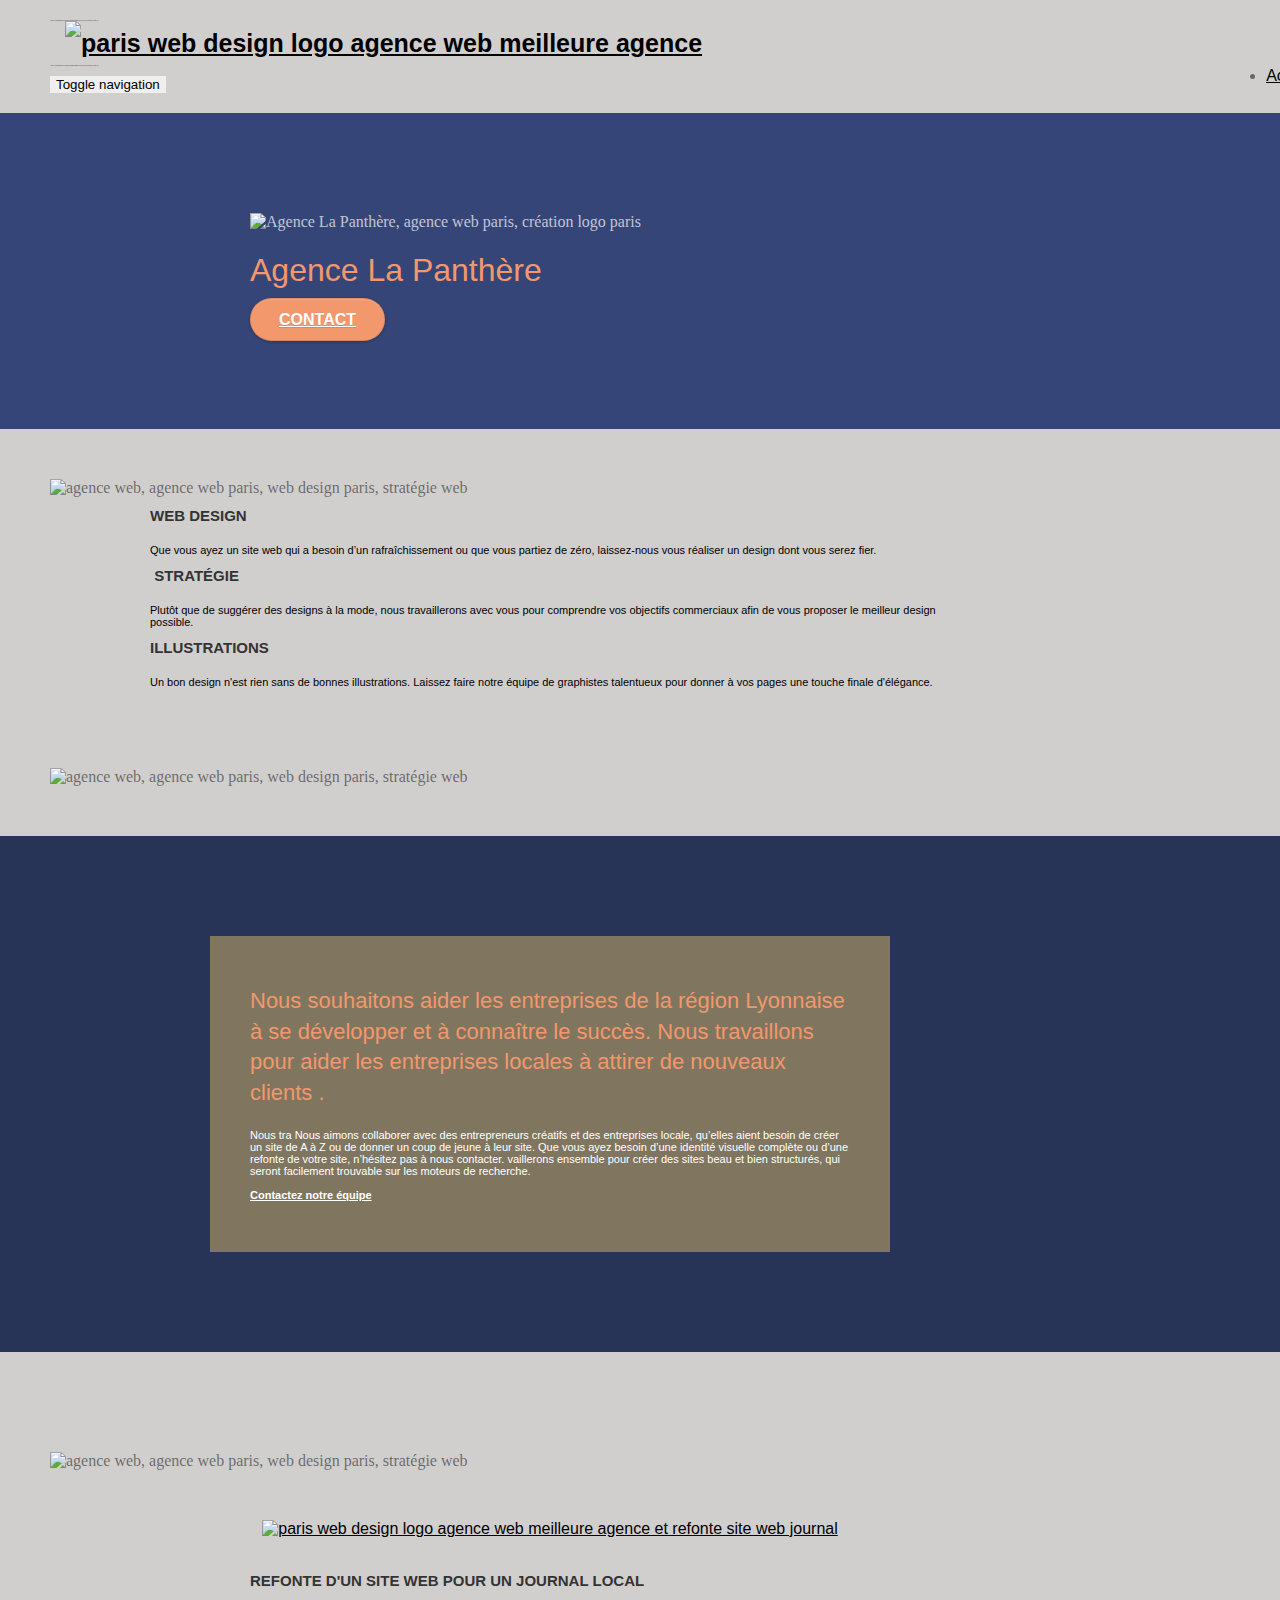
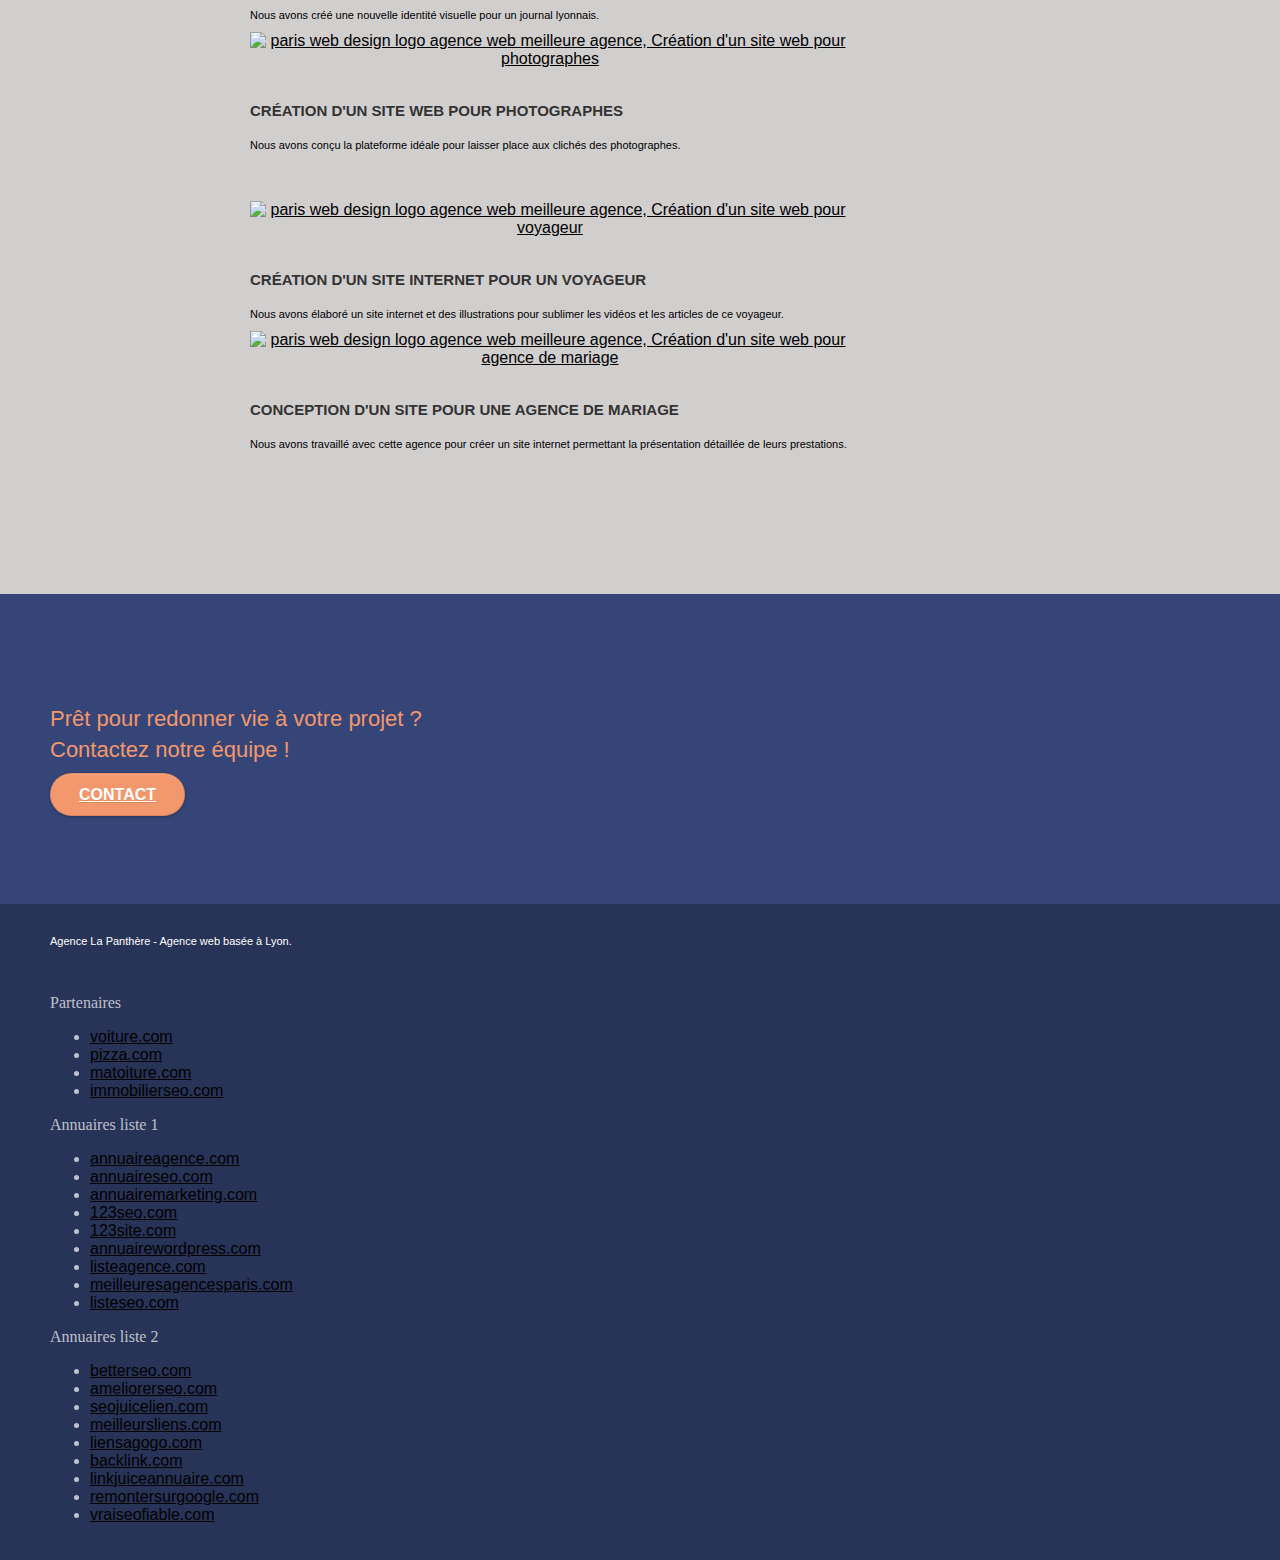
==== index.html @ ee5b939c "modification contraste test 2" ====
<!doctype html>
<html lang="fr">
<head>
    <meta charset="utf-8">
    <meta name="keywords" content="seo, google, site web, site internet, agence design paris, agence design, agence design,agence design,agence design,agence design,agence design,agence design,agence design,agence design">
    <meta name="description" content="">
    <meta name="viewport" content="width=device-width, initial-scale=1.0, viewport-fit=cover">
    <link rel="shortcut icon" type="image/png" href="favicon.jpg">
    
	<link rel="stylesheet" type="text/css" href="./css/bootstrap.css">
	<link rel="stylesheet" type="text/css" href="style.css">
	<link rel="stylesheet" type="text/css" href="./css/font-awesome.css">
	<link rel="stylesheet" type="text/css" href="./css/et-line.css">
	
    
	<script src="./js/jquery-2.1.0.js"></script>
	<script src="./js/bootstrap.js"></script>
	<script src="./js/blocs.js"></script>
	<script src="./js/jquery.touchSwipe.js" defer></script>
	<script src="./js/gmaps.js"></script>

    <title>La Panthère.</title>

    
<!-- Analytics -->
 
<!-- Analytics END -->
    
</head>
<body>
<!-- Principal conteneur -->
<div class="page-container">
    
<!-- bloc-0 -->
<div class="bloc bgc-white l-bloc " id="bloc-0">
	<div class="container bloc-sm">

		<nav class="navbar row">
			<div class="navbar-header">
				<div class="keywords" style="color:black;font-size:1px;">Agence web à paris, stratégie web, web design, illustrations, design de site web, site web, web, internet, site internet, site</div>
				<a class="navbar-brand" href="index.html"><img src="img/agence-la-panthere-monochrome.svg" alt="paris web design logo agence web meilleure agence" height="40" /></a>
				<div class="keywords" style="color:black;font-size:1px;">Agence web à paris, stratégie web, web design, illustrations, design de site web, site web, web, internet, site internet, site</div>
				<button id="nav-toggle" type="button" class="ui-navbar-toggle navbar-toggle" data-toggle="collapse" data-target=".navbar-1">
					<span class="sr-only">Toggle navigation</span><span class="icon-bar"></span><span class="icon-bar"></span><span class="icon-bar"></span>
				</button>
			</div>
			<div class="collapse navbar-collapse navbar-1 special-dropdown-nav">
				<ul class="site-navigation nav navbar-nav">
					<li>
						<a href="index.html">Accueil</a>
					</li>
					<li>
					</li>
					<li>
						<a href="page2.html">page2 &gt;</a>
					</li>
				</ul>
			</div>
		</nav>
	</div>
</div>
<!-- bloc-0 END -->

<!-- bloc-1-presentation -->
<div class="bloc bgc-dark-slate-blue bg-banniere d-bloc bg-t-edge bloc-bg-texture texture-paper b-parallax" id="bloc-1-hero">
	<div class="container bloc-lg">
		<div class="row tight-width-whitespace">
			<div class="col-sm-12">
				<img src="img/logo.webp" class="center-block image-resize-mode" width="100" alt="Agence La Panthère, agence web paris, création logo paris" />
				<h1 class="text-center hero-bloc-text tc-white ">
					Agence La Panthère
				</h1>
				<div class="text-center">
					<a href="page2.html" class="btn btn-lg btn-clean btn-rd cta-hero btn-atomic-tangerine" id="cta-hero">Contact</a>
				</div>
			</div>
		</div>
	</div>
</div>
<!-- bloc-1-presentation END -->

<!-- bloc-2-services -->
<div class="bloc bgc-white l-bloc" id="bloc-2-services">
	<div class="container bloc-md">
		<div class="row">
			<div class="col-sm-12 text-center">
				<img alt="agence web, agence web paris, web design paris, stratégie web" src="img/title.webp" />
			</div>
		</div>
		<div class="row voffset-lg med-width-whitespace">
			<div class="col-sm-4">
				<div class="text-center">
					<span class="et-icon-browser sm-shadow icon-dark-slate-blue icons icon-lg"></span>
				</div>
				<h3 class="mg-md text-center">
					Web design
				</h3>
				<p class="text-center ">
					Que vous ayez un site web qui a besoin d&rsquo;un rafraîchissement ou que vous partiez de zéro, laissez-nous vous réaliser un design dont vous serez fier.
				</p>
			</div>
			<div class="col-sm-4">
				<div class="text-center">
					<span class="et-icon-presentation sm-shadow icon-dark-slate-blue icons icon-lg"></span>
				</div>
				<h3 class="mg-md text-center">
					&nbsp;Stratégie
				</h3>
				<p class="text-center ">
					Plutôt que de suggérer des designs à la mode, nous travaillerons avec vous pour comprendre vos objectifs commerciaux afin de vous proposer le meilleur design possible.<br>
				</p>
			</div>
			<div class="col-sm-4">
				<div class="text-center">
					<span class="et-icon-edit sm-shadow icon-dark-slate-blue icons icon-lg"></span>
				</div>
				<h3 class="mg-md text-center">
					Illustrations
				</h3>
				<p class="text-center ">
					Un bon design n'est rien sans de bonnes illustrations. Laissez faire notre équipe de graphistes talentueux pour donner à vos pages une touche finale d'élégance.
				</p>
			</div>
		</div>
		<div class="row voffset-lg voffset">
			<div class="col-xs-12 col-md-8 col-md-offset-2 text-center">
				<img alt="agence web, agence web paris, web design paris, stratégie web" src="img/citation.webp" />

			</div>
		</div>
	</div>
</div>
<!-- bloc-2-services END -->

<!-- bloc-3-what-i-do -->
<div class="bloc tc-white bgc-atomic-tangerine bg-presentation d-bloc bloc-bg-texture texture-paper b-parallax" id="bloc-3-what-i-do">
	<div class="container bloc-lg">
		<div class="row tight-width-whitespace black-background">
			<div class="col-sm-12">
				<h2 class="mg-md text-center tc-white">
					Nous souhaitons aider les entreprises de la région Lyonnaise à se développer et à connaître le succès. Nous travaillons pour aider les entreprises locales à attirer de nouveaux clients .<br>
				</h2>
				<p class="text-center white">Nous tra
					Nous aimons collaborer avec des entrepreneurs créatifs et des entreprises locale, qu’elles aient besoin de créer un site de A à Z ou de donner un coup de jeune à leur site. Que vous ayez besoin d’une identité visuelle complète ou d’une refonte de votre site, n’hésitez pas à nous contacter. vaillerons ensemble pour créer des sites beau et bien structurés, qui seront facilement trouvable sur les moteurs de recherche. <br><br><a class="ltc-white bold-link" href="page2.html">Contactez notre équipe</a><br>
				</p>
			</div>
		</div>
	</div>
</div>
<!-- bloc-3-what-i-do END -->

<!-- bloc-4-portfolio -->
<div class="bloc bgc-white bg-lines-h2-bg bg-repeat l-bloc" id="bloc-4-portfolio">
	<div class="container bloc-lg">
		<div class="row">
			<div class="col-sm-12 text-center">
				<img alt="agence web, agence web paris, web design paris, stratégie web" src="img/title2.webp" />
			</div>
		</div>
		<div class="row tight-width-whitespace portfolio-row">
			<div class="col-sm-6">
				<a href="#" data-lightbox="img/1.webp" data-gallery-id="gallery-1" data-caption="Refonte d'un site web pour un journal local" data-frame="snapshot-lb"><img src="img/1.webp" alt="paris web design logo agence web meilleure agence et refonte site web journal" class="img-responsive portfolio-thumb" /></a>
				<h3 class="mg-md text-center">
					Refonte d'un site web pour un journal local
				</h3>
				<p class="text-center">
					Nous avons créé une nouvelle identité visuelle pour un journal lyonnais.
				</p>
			</div>
			<div class="col-sm-6">
				<a href="#" data-lightbox="img/2.jpg" data-gallery-id="gallery-1" data-caption="Création d'un site web pour photographes" data-frame="snapshot-lb"><img src="img/2.webp" class="img-responsive portfolio-thumb" alt="paris web design logo agence web meilleure agence, Création d'un site web pour photographes" /></a>
				<h3 class="mg-md text-center">
					Création d'un site web pour photographes
				</h3>
				<p class="text-center">
					Nous avons conçu la plateforme idéale pour laisser place aux clichés des photographes.
				</p>
			</div>
		</div>
		<div class="row tight-width-whitespace portfolio-row">
			<div class="col-sm-6">
				<a href="#" data-lightbox="img/3.bmp" data-gallery-id="gallery-1" data-caption="Création d'un site internet pour un voyageur" data-frame="snapshot-lb"><img src="img/3.webp" class="img-responsive portfolio-thumb" alt="paris web design logo agence web meilleure agence, Création d'un site web pour voyageur"/></a>
				<h3 class="mg-md text-center">
					Création d'un site internet pour un voyageur
				</h3>
				<p class="text-center">
					Nous avons élaboré un site internet et des illustrations pour sublimer les vidéos et les articles de ce voyageur.
				</p>
			</div>
			<div class="col-sm-6">
				<a href="#" data-lightbox="img/4.bmp" data-gallery-id="gallery-1" data-caption="Conception d'un site pour une agence de mariage" data-frame="snapshot-lb"><img src="img/4.webp" class="img-responsive portfolio-thumb" alt="paris web design logo agence web meilleure agence, Création d'un site web pour agence de mariage" /></a>
				<h3 class="mg-md text-center">
					Conception d'un site pour une agence de mariage
				</h3>
				<p class="text-center">
					Nous avons travaillé avec cette agence pour créer un site internet permettant la présentation détaillée de leurs prestations.
				</p>
			</div>
		</div>
	</div>
</div>
<!-- bloc-4-portfolio END -->

<!-- bloc-5-cta -->
<div class="bloc bgc-dark-slate-blue bg-banniere d-bloc bloc-bg-texture texture-paper" id="bloc-5-cta">
	<div class="container bloc-lg">
		<div class="row">
			<h2 class="mg-md text-center tc-white">
				Prêt pour redonner vie à votre projet ?<br>Contactez notre équipe !
			</h2>
			<div class="col-sm-12 text-center">
				<a href="page2.html" class="btn btn-atomic-tangerine btn-clean btn-rd btn-lg cta-hero">Contact</a>
			</div>
		</div>
	</div>
</div>
<!-- bloc-5-cta END -->

<!-- Footer - bloc-8 -->
<div class="bloc bgc-atomic-tangerine d-bloc" id="bloc-8">
	<div class="container bloc-sm">
		<div class="row">
			<div class="col-sm-12">
				<p class="text-center white">
					Agence La Panthère - Agence web basée à Lyon.<br>
				</p>
				<div class="row row-no-gutters social">
					<div class="col-sm-3">
						<div class="text-center">
							<a class="social" href="index.html"><span class="fa fa-twitter icon-md"></span></a>
						</div>
					</div>
					<div class="col-sm-3">
						<div class="text-center">
							<a class="social" href="index.html"><span class="fa fa-facebook icon-md"></span></a>
						</div>
					</div>
					<div class="col-sm-3">
						<div class="text-center">
							<a class="social" href="index.html"><span class="fa fa-dribbble icon-md"></span></a>
						</div>
					</div>
					<div class="col-sm-3">
						<div class="text-center">
							<a class="social" href="index.html"><span class="fa fa-instagram icon-md"></span></a>
						</div>
					</div>
					<div class="keywords" style="color:#283358;">Agence web à paris, stratégie web, web design, illustrations, design de site web, site web, web, internet, site internet, site</div>
				</div>
				<div class="row">
					<div class="col-sm-4">
						Partenaires
							<ul>
								<li><a href="voiture.com">voiture.com</a></li>
								<li><a href="pizza.com">pizza.com</a></li>
								<li><a href="matoiture.com">matoiture.com</a></li>
								<li><a href="immobilierseo.com">immobilierseo.com</a></li>
							</ul>		
					</div>
					<div class="col-sm-4">
						Annuaires liste 1
						<ul>
							<li><a href="annuaireagence.com">annuaireagence.com</a></li>
							<li><a href="annuaireseo.com">annuaireseo.com</a></li>
							<li><a href="annuairemarketing.com">annuairemarketing.com</a></li>
							<li><a href="123seoture.com">123seo.com</a></li>
							<li><a href="123site.com">123site.com</a></li>
							<li><a href="annuairewordpress.com">annuairewordpress.com</a></li>
							<li><a href="listeagence.com">listeagence.com</a></li>
							<li><a href="meilleuresagencesparis.com">meilleuresagencesparis.com</a></li>
							<li><a href="listeseo.com">listeseo.com</a></li>
						</ul>
					</div>
					<div class="col-sm-4">
						Annuaires liste 2
						<ul>
							<li><a href="betterseo.com">betterseo.com</a></li>
							<li><a href="ameliorerseo.com">ameliorerseo.com</a></li>
							<li><a href="seojuicelien.com">seojuicelien.com</a></li>
							<li><a href="meilleursliens.com">meilleursliens.com</a></li>
							<li><a href="liensagogo.com">liensagogo.com</a></li>
							<li><a href="backlink.com">backlink.com</a></li>
							<li><a href="linkjuiceannuaire.com">linkjuiceannuaire.com</a></li>
							<li><a href="remontersurgoogle.com">remontersurgoogle.com</a></li>
							<li><a href="vraiseofiable.com">vraiseofiable.com</a></li>
						</ul>
					</div>
				</div>
			</div>
		</div>
	</div>
</div>
<!-- Footer - bloc-8 END -->

</div>
<!-- Principal conteneur END -->
    

</body>
</html>
---- style.css ----
body {
    margin: 0;
    padding: 0;
    background: #FFF;
    overflow-x: hidden;
    -webkit-font-smoothing: antialiased;
    -moz-osx-font-smoothing: grayscale;
}

a,
button {
    transition: all .3s ease-in-out;
    outline: none!important;
}

a:hover {
    text-decoration: none;
    cursor: pointer;
}

#page-loading-blocs-notifaction {
    position: fixed;
    top: 0;
    bottom: 0;
    width: 100%;
    z-index: 100000;
    background: #FFFFFF url("img/pageload-spinner.gif") no-repeat center center;
}

.bloc {
    width: 100%;
    clear: both;
    background: 50% 50% no-repeat;
    padding: 0 50px;
    -webkit-background-size: cover;
    -moz-background-size: cover;
    -o-background-size: cover;
    background-size: cover;
    position: relative;
}

.bloc .container {
    padding-left: 0;
    padding-right: 0;
}

.bloc-lg {
    padding: 100px 50px;
}

.bloc-md {
    padding: 50px;
}

.bloc-sm {
    padding: 20px 50px;
}

.bg-center,
.bg-l-edge,
.bg-r-edge,
.bg-t-edge,
.bg-b-edge,
.bg-tl-edge,
.bg-bl-edge,
.bg-tr-edge,
.bg-br-edge,
.bg-repeat {
    -webkit-background-size: auto!important;
    -moz-background-size: auto!important;
    -o-background-size: auto!important;
    background-size: auto!important;
}

.bg-repeat {
    background: repeat;
}

.bg-t-edge {
    background: top no-repeat;
}

.bloc-bg-texture::before {
    content: "";
    background-size: 2px 2px;
    position: absolute;
    top: 0;
    bottom: 0;
    left: 0;
    right: 0;
}

.texture-paper::before {
    background: url("img/texture-paper.webp");
    background-size: 280px 280px;
}

.b-parallax {
    background-attachment: fixed;
}

.d-bloc {
    color: rgba(255, 255, 255, .7);
}

.d-bloc button:hover {
    color: rgba(255, 255, 255, .9);
}

.d-bloc .icon-round,
.d-bloc .icon-square,
.d-bloc .icon-rounded,
.d-bloc .icon-semi-rounded-a,
.d-bloc .icon-semi-rounded-b {
    border-color: rgba(255, 255, 255, .9);
}

.d-bloc .divider-h span {
    border-color: rgba(255, 255, 255, .2);
}

.d-bloc .a-btn,
.d-bloc .navbar a,
.d-bloc .navbar-brand,
.d-bloc a .icon-sm,
.d-bloc a .icon-md,
.d-bloc a .icon-lg,
.d-bloc a .icon-xl,
.d-bloc h1 a,
.d-bloc h2 a,
.d-bloc h3 a,
.d-bloc h4 a,
.d-bloc h5 a,
.d-bloc h6 a,
.d-bloc p a {
    color: rgba(255, 255, 255, .6);
}

.d-bloc .a-btn:hover,
.d-bloc .navbar a:hover,
.d-bloc .navbar-brand:hover,
.d-bloc a:hover .icon-sm,
.d-bloc a:hover .icon-md,
.d-bloc a:hover .icon-lg,
.d-bloc a:hover .icon-xl,
.d-bloc h1 a:hover,
.d-bloc h2 a:hover,
.d-bloc h3 a:hover,
.d-bloc h4 a:hover,
.d-bloc h5 a:hover,
.d-bloc h6 a:hover,
.d-bloc p a:hover {
    color: rgba(255, 255, 255, 1);
}

.d-bloc .navbar-toggle .icon-bar {
    background: rgba(255, 255, 255, 1);
}

.d-bloc .btn-wire,
.d-bloc .btn-wire:hover {
    color: rgba(255, 255, 255, 1);
    border-color: rgba(255, 255, 255, 1);
}

.d-bloc .panel {
    color: rgba(0, 0, 0, .5);
}

.d-bloc .panel button:hover {
    color: rgba(0, 0, 0, .7);
}

.d-bloc .panel icon {
    border-color: rgba(0, 0, 0, .7);
}

.d-bloc .panel .divider-h span {
    border-color: rgba(0, 0, 0, .1);
}

.d-bloc .panel .a-btn {
    color: rgba(0, 0, 0, .6);
}

.d-bloc .panel .a-btn:hover {
    color: rgba(0, 0, 0, 1);
}

.d-bloc .panel .btn-wire,
.d-bloc .panel .btn-wire:hover {
    color: rgba(0, 0, 0, .7);
    border-color: rgba(0, 0, 0, .3);
}

.d-bloc .panel,
.l-bloc {
    color: rgba(0, 0, 0, .5);
}

.d-bloc .panel button:hover,
.l-bloc button:hover {
    color: rgba(0, 0, 0, .7);
}

.l-bloc .icon-round,
.l-bloc .icon-square,
.l-bloc .icon-rounded,
.l-bloc .icon-semi-rounded-a,
.l-bloc .icon-semi-rounded-b {
    border-color: rgba(0, 0, 0, .7);
}

.d-bloc .panel .divider-h span,
.l-bloc .divider-h span {
    border-color: rgba(0, 0, 0, .1);
}

.d-bloc .panel .a-btn,
.l-bloc .a-btn,
.l-bloc .navbar a,
.l-bloc .navbar-brand,
.l-bloc a .icon-sm,
.l-bloc a .icon-md,
.l-bloc a .icon-lg,
.l-bloc a .icon-xl,
.l-bloc h1 a,
.l-bloc h2 a,
.l-bloc h3 a,
.l-bloc h4 a,
.l-bloc h5 a,
.l-bloc h6 a,
.l-bloc p a {
    color: rgba(0, 0, 0, .6);
}

.d-bloc .panel .a-btn:hover,
.l-bloc .a-btn:hover,
.l-bloc .navbar a:hover,
.l-bloc .navbar-brand:hover,
.l-bloc a:hover .icon-sm,
.l-bloc a:hover .icon-md,
.l-bloc a:hover .icon-lg,
.l-bloc a:hover .icon-xl,
.l-bloc h1 a:hover,
.l-bloc h2 a:hover,
.l-bloc h3 a:hover,
.l-bloc h4 a:hover,
.l-bloc h5 a:hover,
.l-bloc h6 a:hover,
.l-bloc p a:hover {
    color: rgba(0, 0, 0, 1);
}

.l-bloc .navbar-toggle .icon-bar {
    color: rgba(0, 0, 0, .6);
}

.d-bloc .panel .btn-wire,
.d-bloc .panel .btn-wire:hover,
.l-bloc .btn-wire,
.l-bloc .btn-wire:hover {
    color: rgba(0, 0, 0, .7);
    border-color: rgba(0, 0, 0, .3);
}

.voffset {
    margin-top: 30px;
}

.voffset-lg {
    margin-top: 80px;
}

.row-no-gutters {
    margin-right: 0;
    margin-left: 0;
}

.row.row-no-gutters > [class^="col-"],
.row.row-no-gutters > [class*=" col-"] {
    padding-right: 0;
    padding-left: 0;
}

#bloc-1-hero h1 {
    font-size: 32px;
}

.navbar {
    margin-bottom: 0;
    z-index: 1;
}

.navbar-brand {
    height: auto;
    padding: 3px 15px;
    font-size: 25px;
    font-weight: normal;
    font-weight: 600;
    line-height: 44px;
}

.navbar-brand img {
    max-height: 200px;
    margin: 0 5px 0 0;
    display: inline;
}

.navbar-brand img[src$=svg] {
    min-width: 100px;
}

.nav-center .navbar-brand img {
    margin: 0;
}

.navbar .nav {
    padding-top: 2px;
    margin-right: -16px;
    float: right;
    z-index: 1;
}

.nav > li {
    float: left;
    margin-top: 4px;
    font-size: 16px;
}

.navbar-nav .open .dropdown-menu > li > a {
    text-align: inherit;
}

.nav > li a:hover,
.nav > li a:focus {
    background: transparent;
}

.navbar-toggle {
    margin: 10px 10px 0 0;
    border: 0px;
}

.navbar-toggle:hover {
    background: transparent!important;
}

.navbar-toggle .icon-bar {
    background-color: rgba(0, 0, 0, .5);
    width: 26px;
}

.nav-invert .navbar .nav {
    float: left;
}

.nav-invert .navbar-header,
.nav-invert .navbar-brand {
    float: right;
    position: relative;
    z-index: 2;
}

@media (min-width: 768px) {
    .site-navigation {
        position: absolute;
        top: 50%;
        right: 20px;
        transform: translate(0, -50%);
        -webkit-transform: translateY(-50%);
    }
    .nav > li .dropdown-menu a,
    .nav > li .dropdown-menu a:hover {
        color: #484848;
    }
    .nav-invert .site-navigation {
        left: 0;
        right: 0;
    }
    .nav-center {
        text-align: center;
    }
    .nav-center .navbar-header {
        width: 100%;
    }
    .nav-center .navbar-header,
    .nav-center .navbar-brand,
    .nav-center .nav > li {
        float: none;
        display: inline-block;
    }
    .nav-center .site-navigation {
        position: relative;
        width: 100%;
        right: 0;
        margin-right: 0px;
        margin-top: 20px;
    }
    .nav-center.mini-nav .navbar-toggle {
        float: none;
        margin: 10px auto 0;
    }
}

.nav > li > .dropdown a {
    background: none!important;
    display: block;
    padding: 14px 15px;
}

nav .caret {
    margin: 0 5px;
}

.dropdown-menu .dropdown-menu {
    top: -8px;
    left: 100%;
}

.dropdown-menu .dropmenu-flow-right {
    top: 100%;
    left: 0;
    margin-left: -1px;
    border-top-left-radius: 0;
    border-top-right-radius: 0;
}

.dropdown-menu .dropdown span {
    border: 4px solid black;
    border-top-color: transparent;
    border-right-color: transparent;
    border-bottom-color: transparent;
    margin: 6px -5px 0 0!important;
    float: right;
}

.mg-md {
    margin-top: 10px;
    margin-bottom: 20px;
}

.mg-lg {
    margin-top: 10px;
    margin-bottom: 40px;
}

.btn {
    margin: 0 5px 5px 0;
}

.btn.pull-right {
    margin: 0 0 5px 5px;
}

.btn-d,
.btn-d:hover,
.btn-d:focus {
    color: #FFF;
    background: rgba(0, 0, 0, .3);
}

button {
    outline: none!important;
}

.btn-rd {
    border-radius: 40px;
}

.btn-clean {
    border: 1px solid rgba(0, 0, 0, .08);
    border-bottom-color: rgba(0, 0, 0, .1);
    text-shadow: 0 1px 0 rgba(0, 0, 1, .1);
    box-shadow: 0 1px 3px rgba(0, 0, 1, .25), inset 0 1px 0 0 rgba(255, 255, 255, .15);
}

.icon-md {
    font-size: 30px!important;
}

.icon-lg {
    font-size: 60px!important;
}

.sm-shadow {
    text-shadow: 0 1px 2px rgba(0, 0, 0, .3);
}

.panel-sq,
.panel-sq .panel-heading,
.panel-sq .panel-footer {
    border-radius: 0;
}

.panel-rd {
    border-radius: 30px;
}

.panel-rd .panel-heading {
    border-radius: 29px 29px 0 0;
}

.panel-rd .panel-footer {
    border-radius: 0 0 29px 29px;
}

.form-control {
    border-color: rgba(0, 0, 0, .1);
    box-shadow: none;
}

.scrollToTop {
    width: 40px;
    height: 40px;
    position: fixed;
    bottom: 20px;
    right: 20px;
    opacity: 0;
    z-index: 500;
    transition: all .3s ease-in-out;
}

.scrollToTop span {
    margin-top: 6px;
}

.showScrollTop {
    font-size: 14px;
    opacity: 1;
}

a[data-lightbox] {
    position: relative;
    display: block;
    text-align: center;
}

a[data-lightbox]:hover::before {
    content: "+";
    font-family: "HelveticaNeue-Light", "Helvetica Neue Light", "Helvetica Neue", Helvetica, Arial;
    font-size: 32px;
    width: 50px;
    height: 50px;
    margin-left: -25px;
    border-radius: 50%;
    background: rgba(0, 0, 0, .6);
    color: #FFF;
    font-weight: 100;
    z-index: 1;
    position: absolute;
    top: 50%;
    transform: translateY(-50%);
    -webkit-transform: translateY(-50%);
}

a[data-lightbox]:hover img {
    opacity: 0.6;
    -webkit-animation-fill-mode: none;
    animation-fill-mode: none;
}

#lightbox-modal {
    display: flex;
    align-items: center;
}

#lightbox-modal .modal-dialog {
    width: 90%;
    max-width: 900px;
    margin: 0 auto 0;
}

#lightbox-modal .modal-dialog img {
    max-height: 90vh;
    margin: 0 auto;
}

.lightbox-caption {
    padding: 20px;
    color: #FFF;
    background: rgba(0, 0, 0, .5);
    position: absolute;
    left: 15px;
    right: 15px;
    bottom: 5px;
}

.close-lightbox {
    color: #FFF;
    font-size: 30px;
    position: absolute;
    top: 20px;
    right: 20px;
    z-index: 20;
    background: rgba(0, 0, 0, .5);
    border: none;
    line-height: 30px;
    padding: 0 9px 5px;
    opacity: 0.3;
}

.close-lightbox:hover,
.next-lightbox:hover,
.prev-lightbox:hover {
    opacity: 1.0;
    color: #FFF;
}

.next-lightbox,
.prev-lightbox {
    font-size: 20px;
    color: rgba(255, 255, 255, .9);
    background: rgba(0, 0, 0, .5);
    transition: all .2s ease-in-out;
    position: absolute;
    top: 45%;
    z-index: 1;
    opacity: 0.4;
}

.next-lightbox {
    padding: 6px 8px 1px 13px;
    right: 25px;
}

.prev-lightbox {
    padding: 6px 13px 1px 10px;
    left: 25px;
}

.snapshot-lb .modal-body {
    padding-bottom: 45px;
}

.snapshot-lb .lightbox-caption {
    padding: 0;
    color: rgba(0, 0, 0, .5);
    background: none;
}

h1,
h2,
h3,
h4,
h5,
h6,
p,
label,
.btn,
a {
    font-family: "helvetica";
    font-weight: 400;
    color: #000000!important;
}

.container {
    max-width: 1000px;
}

.hero-bloc-text {
    font-size: 38px;
}

.hero-bloc-text-sub {
    font-size: 36px;
}

.statement-bloc-text {
    line-height: 26px;
    font-style: italic;
    font-size: 20px;
    text-align: center;
    font-weight: lighter;
    max-width: 520px;
    margin: auto auto auto auto;
}

p {
    font-size: 11px;
}

.tight-width-whitespace {
    max-width: 600px;
    margin: auto auto auto auto;
}

.h1 {
    font-size: 20px;
    font-family: "Open Sans";
}

.cta-hero {
    margin-top: 22px;
    color: #FFFFFF!important;
    text-transform: uppercase;
    padding: 12px 28px 12px 28px;
    font-size: 16px;
    font-weight: 700;
}

.social {
    max-width: 400px;
    margin: auto auto auto auto;
}

h2 {
    font-size: 22px;
    line-height: 1.4em;
}

h3 {
    font-size: 15px;
    text-transform: uppercase;
    font-weight: 700;
    color: #333333!important;
}

.med-width-whitespace {
    max-width: 800px;
    margin: auto auto auto auto;
    box-shadow: 0px 0px 0px #000000;
}

h1 {
    color: #333333!important;
}

h4 {
    color: #333333!important;
}

.icons {
    margin-bottom: 14px;
    margin-top: 24px;
}

.white {
    color: #FFFFFF!important;
}

.portfolio-thumb {
    margin-bottom: 24px;
}

.portfolio-row {
    margin-bottom: 44px;
    margin-top: 50px;
}

.avatar {
    box-shadow: 0px 4px 9px rgba(0, 0, 0, 0.3);
}

.black-background {
    background-color: rgba(165, 147, 99, 0.7);
    padding: 40px 40px 40px 40px;
}

.bold-link {
    font-weight: 900;
    text-decoration: underline!important;
}

.bgc-white {
    background-color: #d1cece;
}

.bgc-dark-slate-blue {
    background-color: #364577;
}

.bgc-atomic-tangerine {
    background-color: #283358;
}

.tc-white {
    color: #F3976C!important;
}

.btn-atomic-tangerine {
    background: #F3976C;
    color: #FFFFFF!important;
}

.btn-atomic-tangerine:hover {
    background: #c27956!important;
    color: #FFFFFF!important;
}

.ltc-white {
    color: #FFFFFF!important;
}

.ltc-white:hover {
    color: #cccccc!important;
}

.ltc-atomic-tangerine {
    color: #F3976C!important;
}

.ltc-atomic-tangerine:hover {
    color: #c27956!important;
}

.icon-dark-slate-blue {
    color: #364577!important;
    border-color: #364577!important;
}

.bg-dots-bg {
    background-image: url("img/dots-bg.webp");
}

.bg-lines-h2-bg {
    background-image: url("img/lines-h2-bg.webp");
}

.bg-banniere {
    background-image: url("img/agence-la-panthere.jpg");
}

.bg-presentation {
    background-image: url("img/image-de-presentation.webp");
}

@media (max-width: 1024px) {
    .bloc {
        padding-left: 20px;
        padding-right: 20px;
    }
    .bloc.full-width-bloc,
    .bloc-tile-2.full-width-bloc .container,
    .bloc-tile-3.full-width-bloc .container,
    .bloc-tile-4.full-width-bloc .container {
        padding-left: 0;
        padding-right: 0;
    }
}

@media (max-width: 992px) and (min-width: 768px) {
    .navbar .nav {
        max-width: 80%
    }
    .nav-center.navbar .nav {
        max-width: 100%
    }
}

@media only screen and (min-device-width: 768px) and (max-device-width: 1024px) and (orientation: landscape) {
    .b-parallax {
        background-attachment: scroll;
    }
}

@media only screen and (min-device-width: 1024px) and (max-device-width: 1366px) and (-webkit-min-device-pixel-ratio: 1.5) {
    .b-parallax {
        background-attachment: scroll;
    }
}

@media (max-width: 991px) {
    .container {
        width: 100%;
    }
    .b-parallax {
        background-attachment: scroll;
    }
    .page-container,
    #hero-bloc {
        overflow-x: hidden;
        position: relative;
    }
    .bloc {
        padding-left: constant(safe-area-inset-left);
        padding-right: constant(safe-area-inset-right);
    }
    .bloc-group,
    .bloc-group .bloc {
        display: block;
        width: 100%;
    }
    .bloc-fill-screen .fill-bloc-top-edge,
    .bloc-fill-screen .fill-bloc-bottom-edge {
        padding: 0 20px;
        padding-left: constant(safe-area-inset-left);
        padding-right: constant(safe-area-inset-right);
    }
}

@media (max-width: 767px) {
    .page-container {
        overflow-x: hidden;
        position: relative;
    }
    h1,
    h2,
    h3,
    h4,
    h5,
    h6,
    p,
    #disqus_thread {
        padding-left: 10px!important;
        padding-right: 10px!important;
    }
    .b-parallax {
        background-attachment: scroll;
    }
    .navbar .nav {
        padding-top: 0;
        border-top: 1px solid rgba(0, 0, 0, .2);
        float: none!important;
    }
    .navbar.row {
        margin-left: 0;
        margin-right: 0;
    }
    .site-navigation {
        position: inherit;
        transform: none;
        -webkit-transform: none;
        -ms-transform: none;
    }
    .nav > li {
        margin-top: 0;
        border-bottom: 1px solid rgba(0, 0, 0, .1);
        background: rgba(0, 0, 0, .05);
        text-align: left;
        padding-left: 15px;
        width: 100%;
    }
    .nav > li:hover {
        background: rgba(0, 0, 0, .08);
    }
    .dropdown .dropdown a .caret {
        float: none;
        margin: 5px 0 0 10px!important;
        border: 4px solid black;
        border-bottom-color: transparent;
        border-right-color: transparent;
        border-left-color: transparent;
    }
    #hero-bloc .navbar .nav {
        background: rgba(0, 0, 0, .8);
    }
    #hero-bloc .navbar .nav a {
        color: rgba(255, 255, 255, .6);
    }
    .hero {
        padding: 50px 0;
    }
    .hero-nav {
        left: -1px;
        right: -1px;
    }
    .navbar-collapse {
        padding: 0;
        overflow-x: hidden;
        -webkit-box-shadow: none;
        box-shadow: none;
    }
    .navbar-brand img {
        max-height: 40px;
        width: auto;
    }
    .nav-invert .navbar-header {
        float: none;
        width: 100%;
    }
    .nav-invert .navbar-toggle {
        float: left;
        margin-left: 10px;
    }
    .bloc {
        padding-left: 0;
        padding-right: 0;
    }
    .bloc-xxl,
    .bloc-xl,
    .bloc-lg {
        padding: 40px 0;
    }
    .bloc-sm,
    .bloc-md {
        padding-left: 0;
        padding-right: 0;
    }
    .bloc-tile-2 .container,
    .bloc-tile-3 .container,
    .bloc-tile-4 .container,
    .bloc-fill-screen .fill-bloc-top-edge,
    .bloc-fill-screen .fill-bloc-bottom-edge {
        padding-left: 0;
        padding-right: 0;
    }
    .a-block {
        padding: 0 10px;
    }
    .btn-dwn {
        display: none;
    }
    .voffset {
        margin-top: 5px;
    }
    .voffset-md {
        margin-top: 20px;
    }
    .voffset-lg {
        margin-top: 30px;
    }
    form {
        padding: 5px;
    }
    .close-lightbox {
        display: inline-block;
    }
    .blocsapp-device-iphone5 {
        background-size: 216px 425px;
        padding-top: 60px;
        width: 216px;
        height: 425px;
    }
    .blocsapp-device-iphone5 img {
        width: 180px;
        height: 320px;
    }
}

@media (max-width: 400px) {
    .bloc {
        padding-left: 0;
        padding-right: 0;
    }
}

@media (max-width: 767px) {
    .bloc-mob-center-text {
        text-align: center;
    }
}
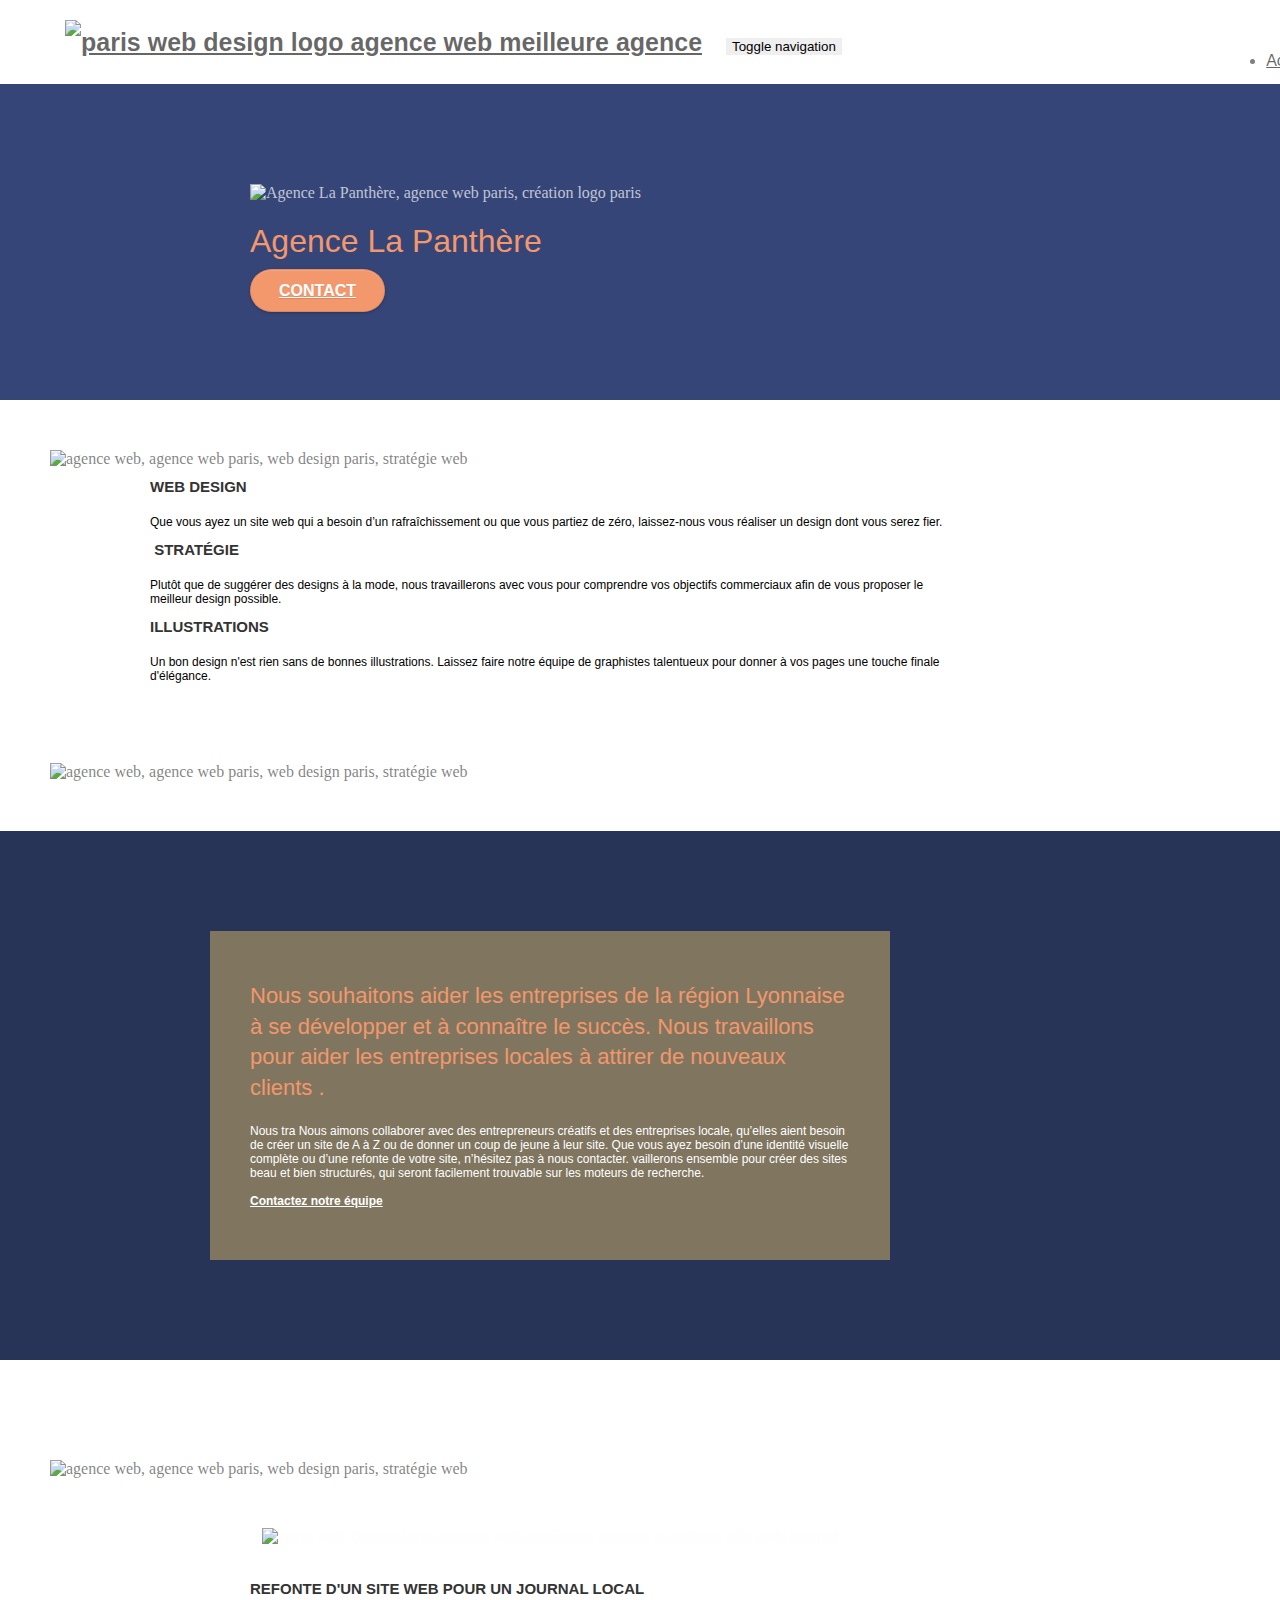
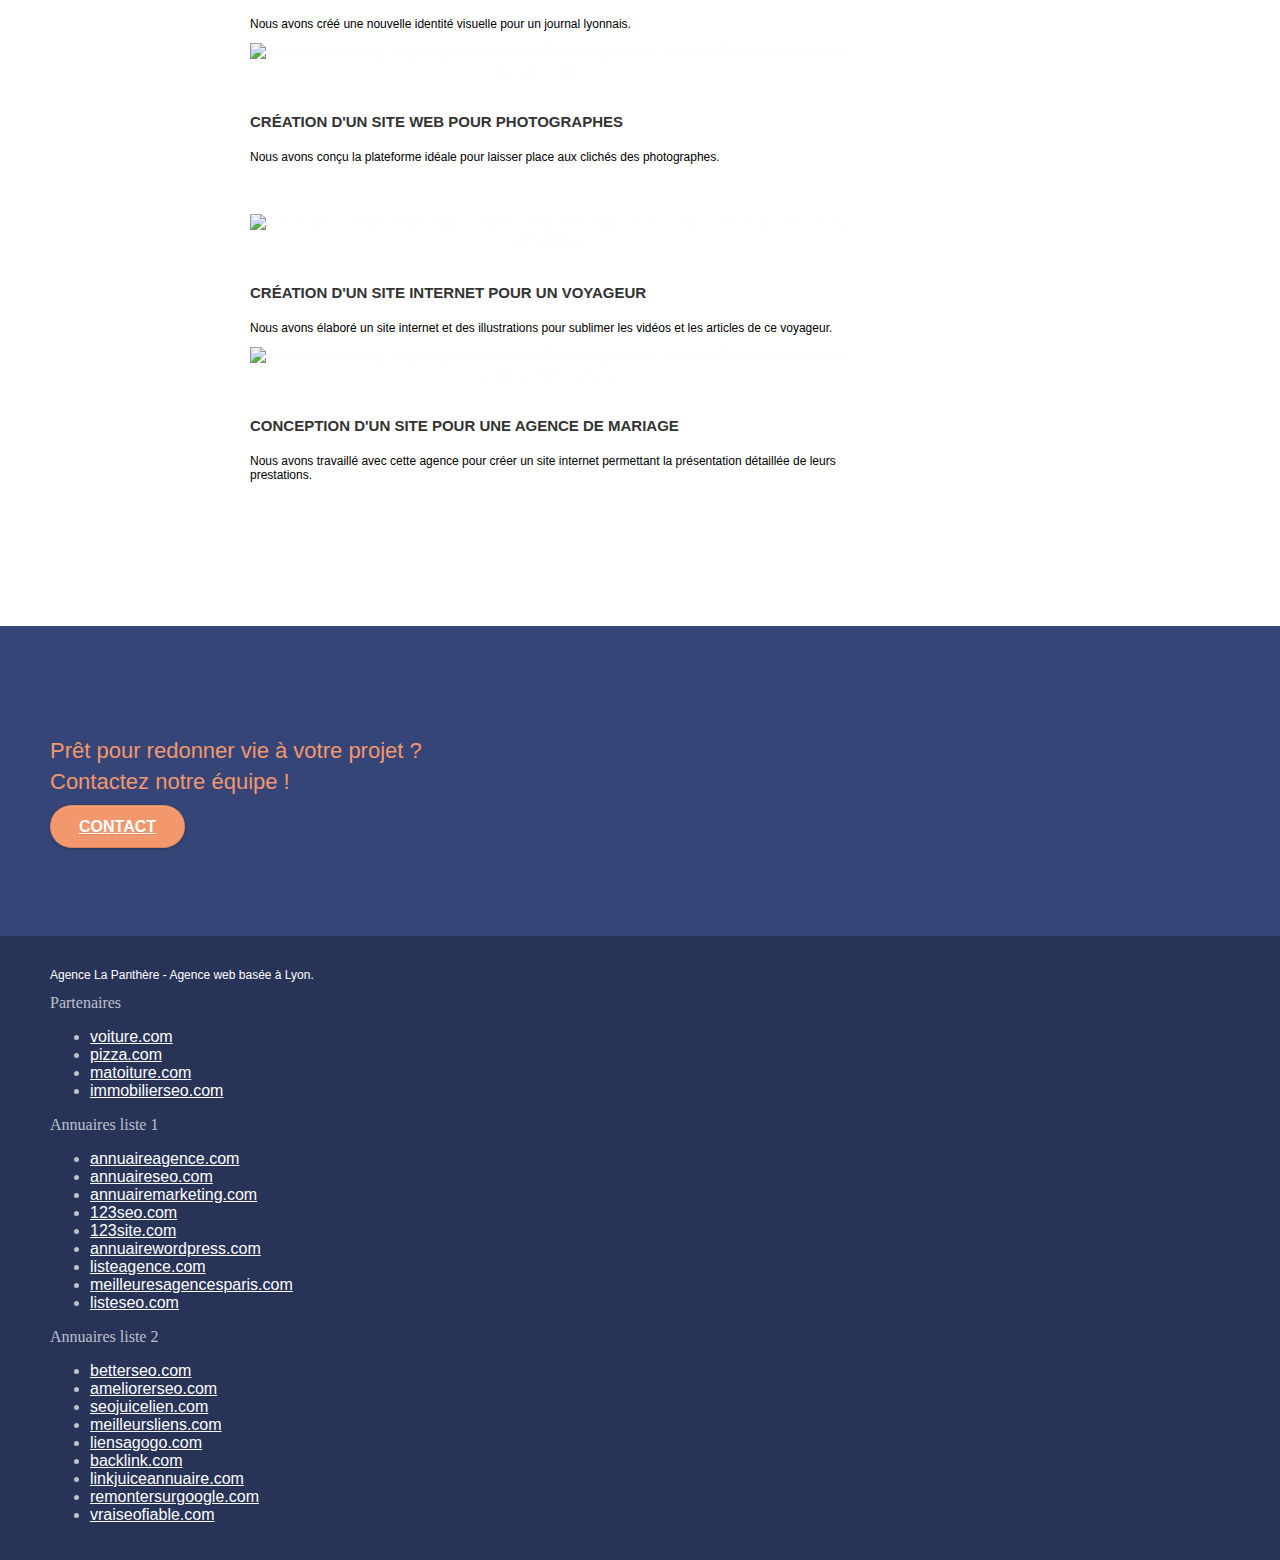
==== commit 0f83e686: "ajout de la taille du texte" ====
--- a/index.html
+++ b/index.html
@@ -37,9 +37,7 @@
 
 		<nav class="navbar row">
 			<div class="navbar-header">
-				<div class="keywords" style="color:black;font-size:1px;">Agence web à paris, stratégie web, web design, illustrations, design de site web, site web, web, internet, site internet, site</div>
 				<a class="navbar-brand" href="index.html"><img src="img/agence-la-panthere-monochrome.svg" alt="paris web design logo agence web meilleure agence" height="40" /></a>
-				<div class="keywords" style="color:black;font-size:1px;">Agence web à paris, stratégie web, web design, illustrations, design de site web, site web, web, internet, site internet, site</div>
 				<button id="nav-toggle" type="button" class="ui-navbar-toggle navbar-toggle" data-toggle="collapse" data-target=".navbar-1">
 					<span class="sr-only">Toggle navigation</span><span class="icon-bar"></span><span class="icon-bar"></span><span class="icon-bar"></span>
 				</button>
@@ -245,7 +243,6 @@
 							<a class="social" href="index.html"><span class="fa fa-instagram icon-md"></span></a>
 						</div>
 					</div>
-					<div class="keywords" style="color:#283358;">Agence web à paris, stratégie web, web design, illustrations, design de site web, site web, web, internet, site internet, site</div>
 				</div>
 				<div class="row">
 					<div class="col-sm-4">
--- a/style.css
+++ b/style.css
@@ -133,7 +133,7 @@
 .d-bloc h5 a,
 .d-bloc h6 a,
 .d-bloc p a {
-    color: rgba(255, 255, 255, .6);
+    color: rgba(0, 0, 0, 0.6);
 }
 
 .d-bloc .a-btn:hover,
@@ -647,11 +647,16 @@
 h6,
 p,
 label,
-.btn,
+.btn{
+    font-family: "helvetica";
+    font-weight: 400;
+    color: black!important;
+}
+
 a {
     font-family: "helvetica";
     font-weight: 400;
-    color: #000000!important;
+    color: #fffefe;
 }
 
 .container {
@@ -677,7 +682,7 @@
 }
 
 p {
-    font-size: 11px;
+    font-size: 12px;
 }
 
 .tight-width-whitespace {
@@ -763,7 +768,7 @@
 }
 
 .bgc-white {
-    background-color: #d1cece;
+    background-color: #ffffff;
 }
 
 .bgc-dark-slate-blue {
@@ -818,7 +823,7 @@
 }
 
 .bg-banniere {
-    background-image: url("img/agence-la-panthere.jpg");
+    background-image: url("img/agence-la-panthere.jpg");l-b
 }
 
 .bg-presentation {
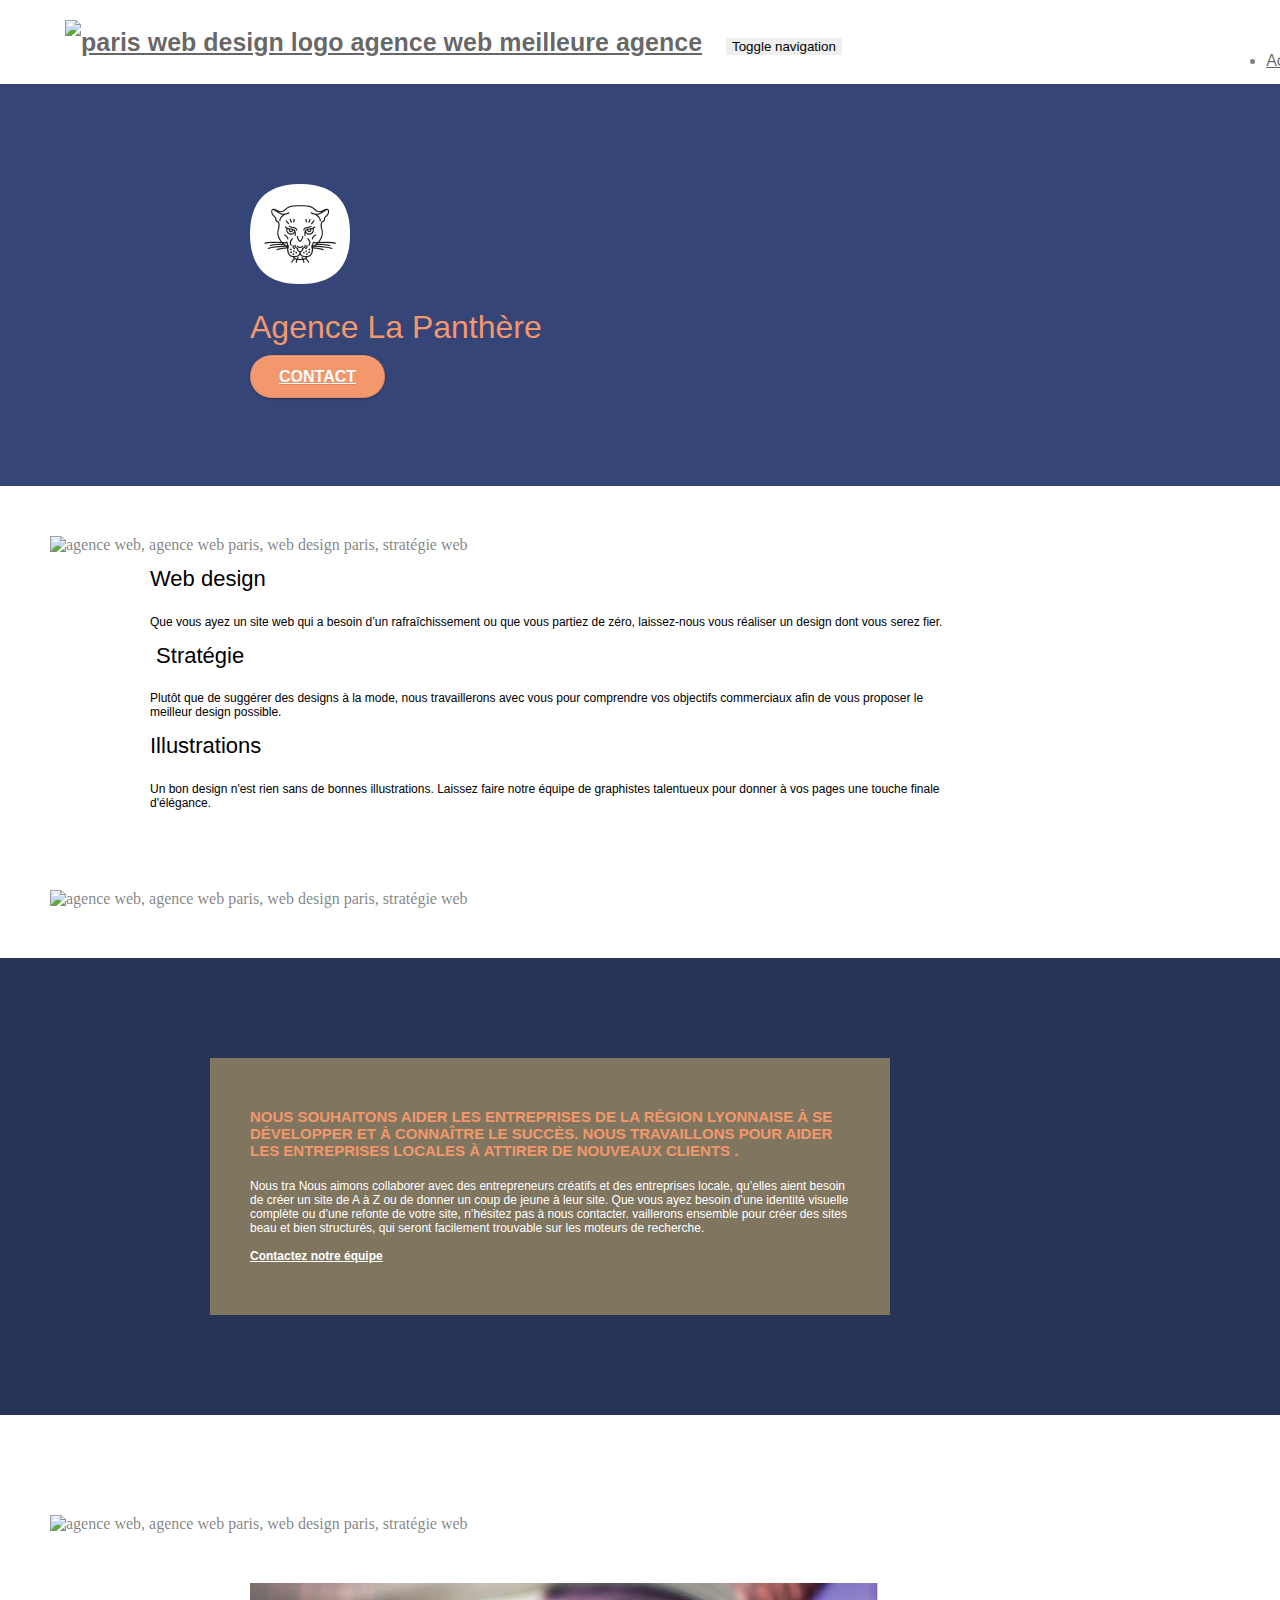
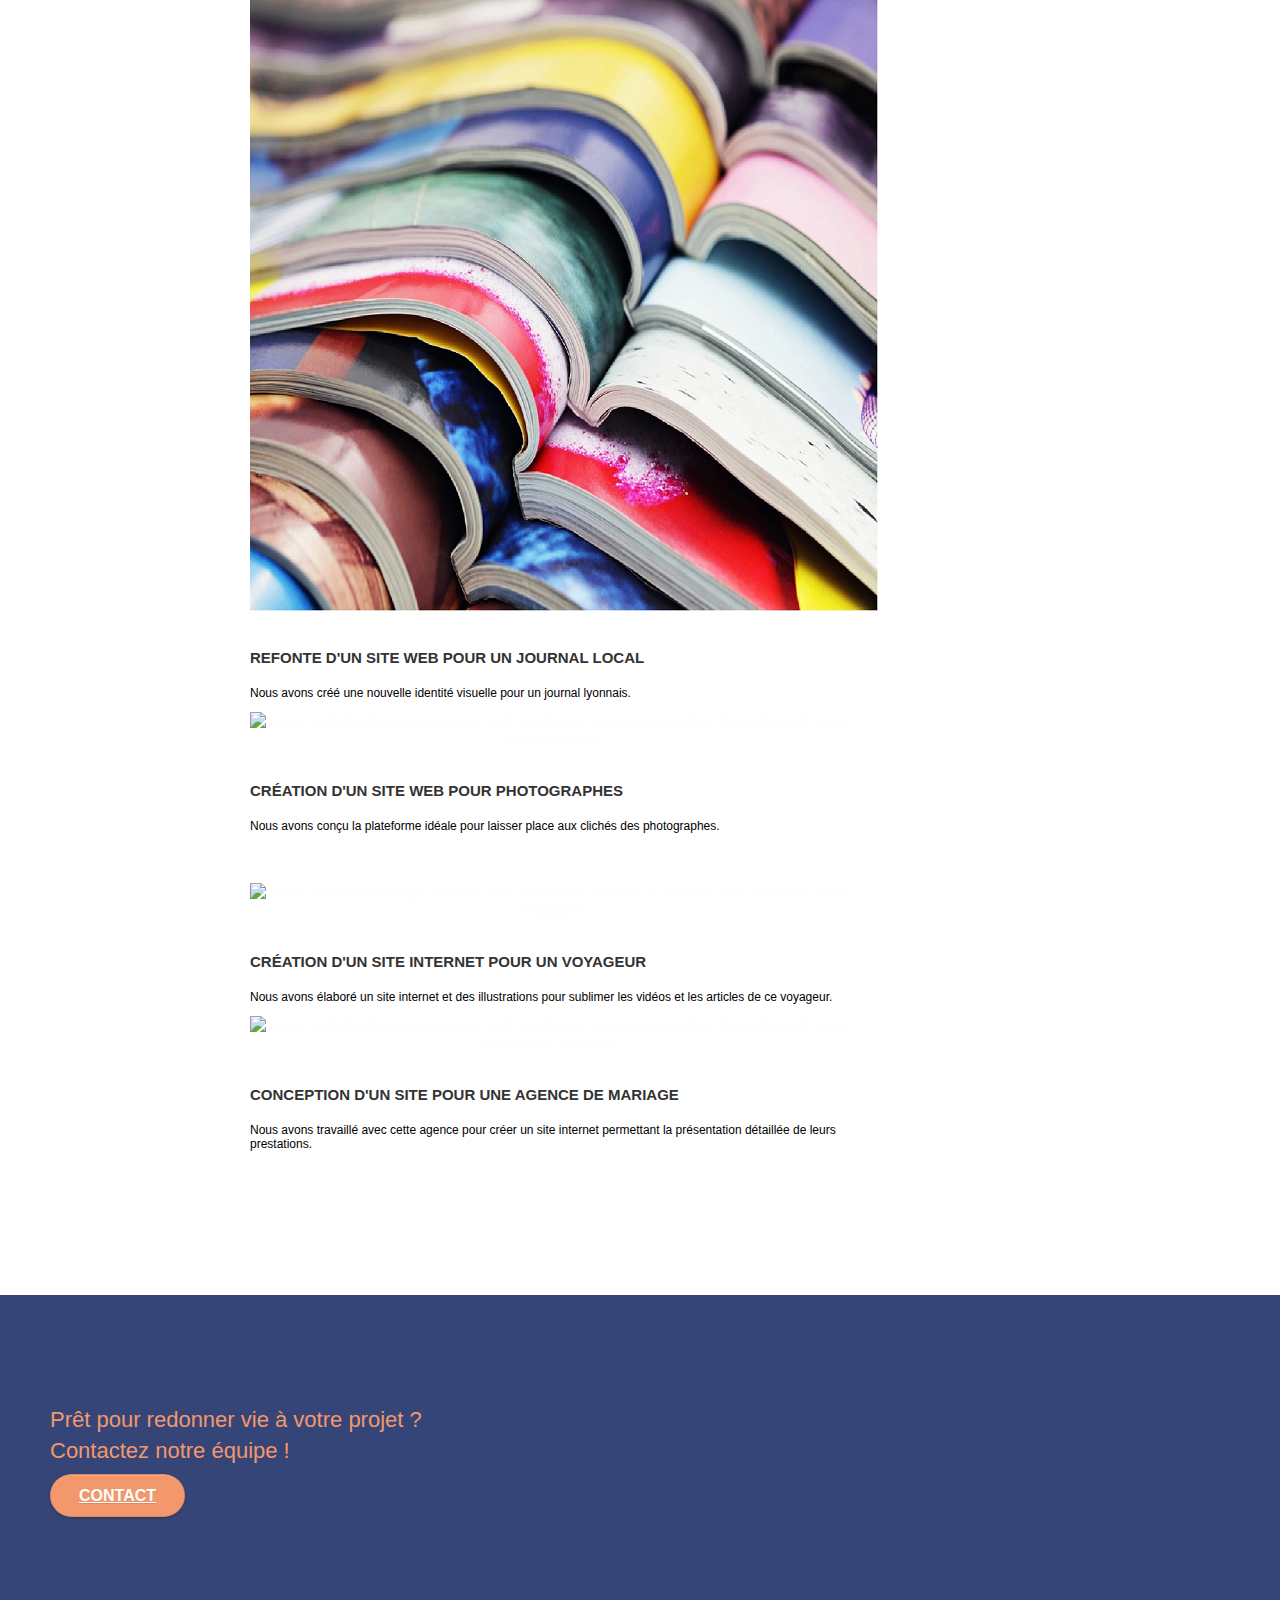
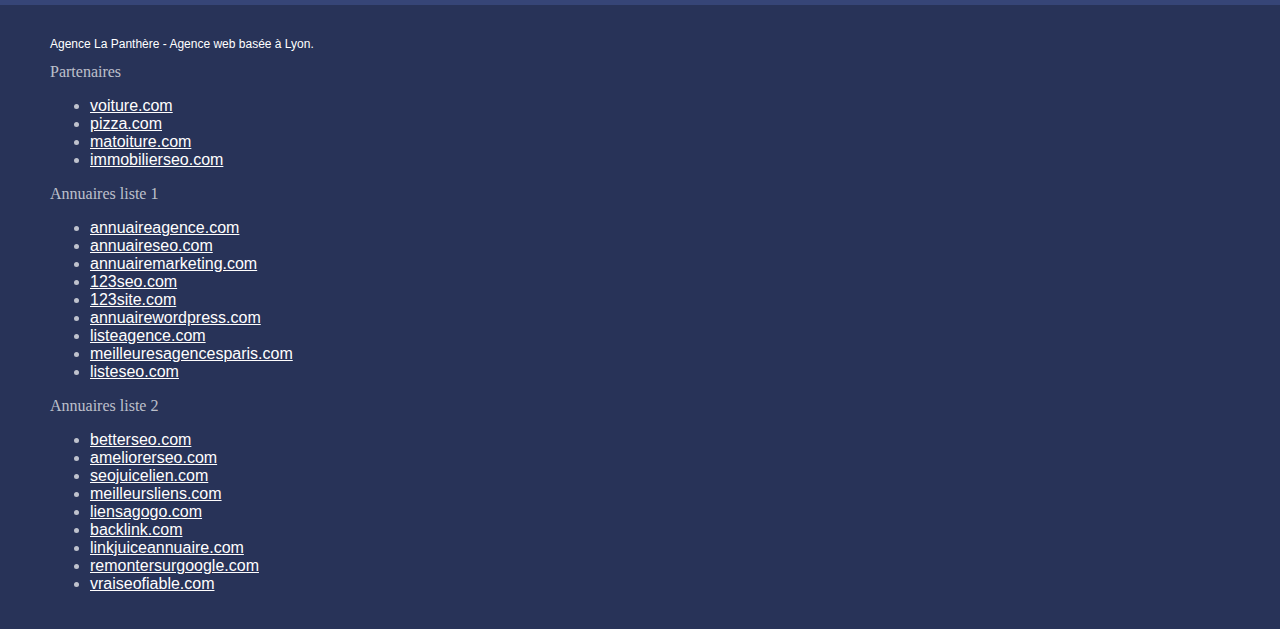
==== commit 378e9643: "hierarchisation h2 en h3 test 2" ====
--- a/index.html
+++ b/index.html
@@ -13,11 +13,11 @@
 	<link rel="stylesheet" type="text/css" href="./css/et-line.css">
 	
     
-	<script src="./js/jquery-2.1.0.js"></script>
-	<script src="./js/bootstrap.js"></script>
-	<script src="./js/blocs.js"></script>
-	<script src="./js/jquery.touchSwipe.js" defer></script>
-	<script src="./js/gmaps.js"></script>
+	<script src="./js/jquery-2.1.0.min.js"></script>
+	<script src="./js/bootstrap.min.js"></script>
+	<script src="./js/blocs.min.js"></script>
+	<script src="./js/jquery.touchSwipe.min.js" defer></script>
+	<script src="./js/gmaps.min.js"></script>
 
     <title>La Panthère.</title>
 
@@ -90,9 +90,9 @@
 				<div class="text-center">
 					<span class="et-icon-browser sm-shadow icon-dark-slate-blue icons icon-lg"></span>
 				</div>
-				<h3 class="mg-md text-center">
+				<h2 class="mg-md text-center">
 					Web design
-				</h3>
+				</h2>
 				<p class="text-center ">
 					Que vous ayez un site web qui a besoin d&rsquo;un rafraîchissement ou que vous partiez de zéro, laissez-nous vous réaliser un design dont vous serez fier.
 				</p>
@@ -101,9 +101,9 @@
 				<div class="text-center">
 					<span class="et-icon-presentation sm-shadow icon-dark-slate-blue icons icon-lg"></span>
 				</div>
-				<h3 class="mg-md text-center">
+				<h2 class="mg-md text-center">
 					&nbsp;Stratégie
-				</h3>
+				</h2>
 				<p class="text-center ">
 					Plutôt que de suggérer des designs à la mode, nous travaillerons avec vous pour comprendre vos objectifs commerciaux afin de vous proposer le meilleur design possible.<br>
 				</p>
@@ -112,9 +112,9 @@
 				<div class="text-center">
 					<span class="et-icon-edit sm-shadow icon-dark-slate-blue icons icon-lg"></span>
 				</div>
-				<h3 class="mg-md text-center">
+				<h2 class="mg-md text-center">
 					Illustrations
-				</h3>
+				</h2>
 				<p class="text-center ">
 					Un bon design n'est rien sans de bonnes illustrations. Laissez faire notre équipe de graphistes talentueux pour donner à vos pages une touche finale d'élégance.
 				</p>
@@ -135,9 +135,9 @@
 	<div class="container bloc-lg">
 		<div class="row tight-width-whitespace black-background">
 			<div class="col-sm-12">
-				<h2 class="mg-md text-center tc-white">
+				<h3 class="mg-md text-center tc-white">
 					Nous souhaitons aider les entreprises de la région Lyonnaise à se développer et à connaître le succès. Nous travaillons pour aider les entreprises locales à attirer de nouveaux clients .<br>
-				</h2>
+				</h3>
 				<p class="text-center white">Nous tra
 					Nous aimons collaborer avec des entrepreneurs créatifs et des entreprises locale, qu’elles aient besoin de créer un site de A à Z ou de donner un coup de jeune à leur site. Que vous ayez besoin d’une identité visuelle complète ou d’une refonte de votre site, n’hésitez pas à nous contacter. vaillerons ensemble pour créer des sites beau et bien structurés, qui seront facilement trouvable sur les moteurs de recherche. <br><br><a class="ltc-white bold-link" href="page2.html">Contactez notre équipe</a><br>
 				</p>
--- a/style.css
+++ b/style.css
@@ -823,7 +823,7 @@
 }
 
 .bg-banniere {
-    background-image: url("img/agence-la-panthere.jpg");l-b
+    background-image: url("img/agence-la-panthere.jpg");
 }
 
 .bg-presentation {
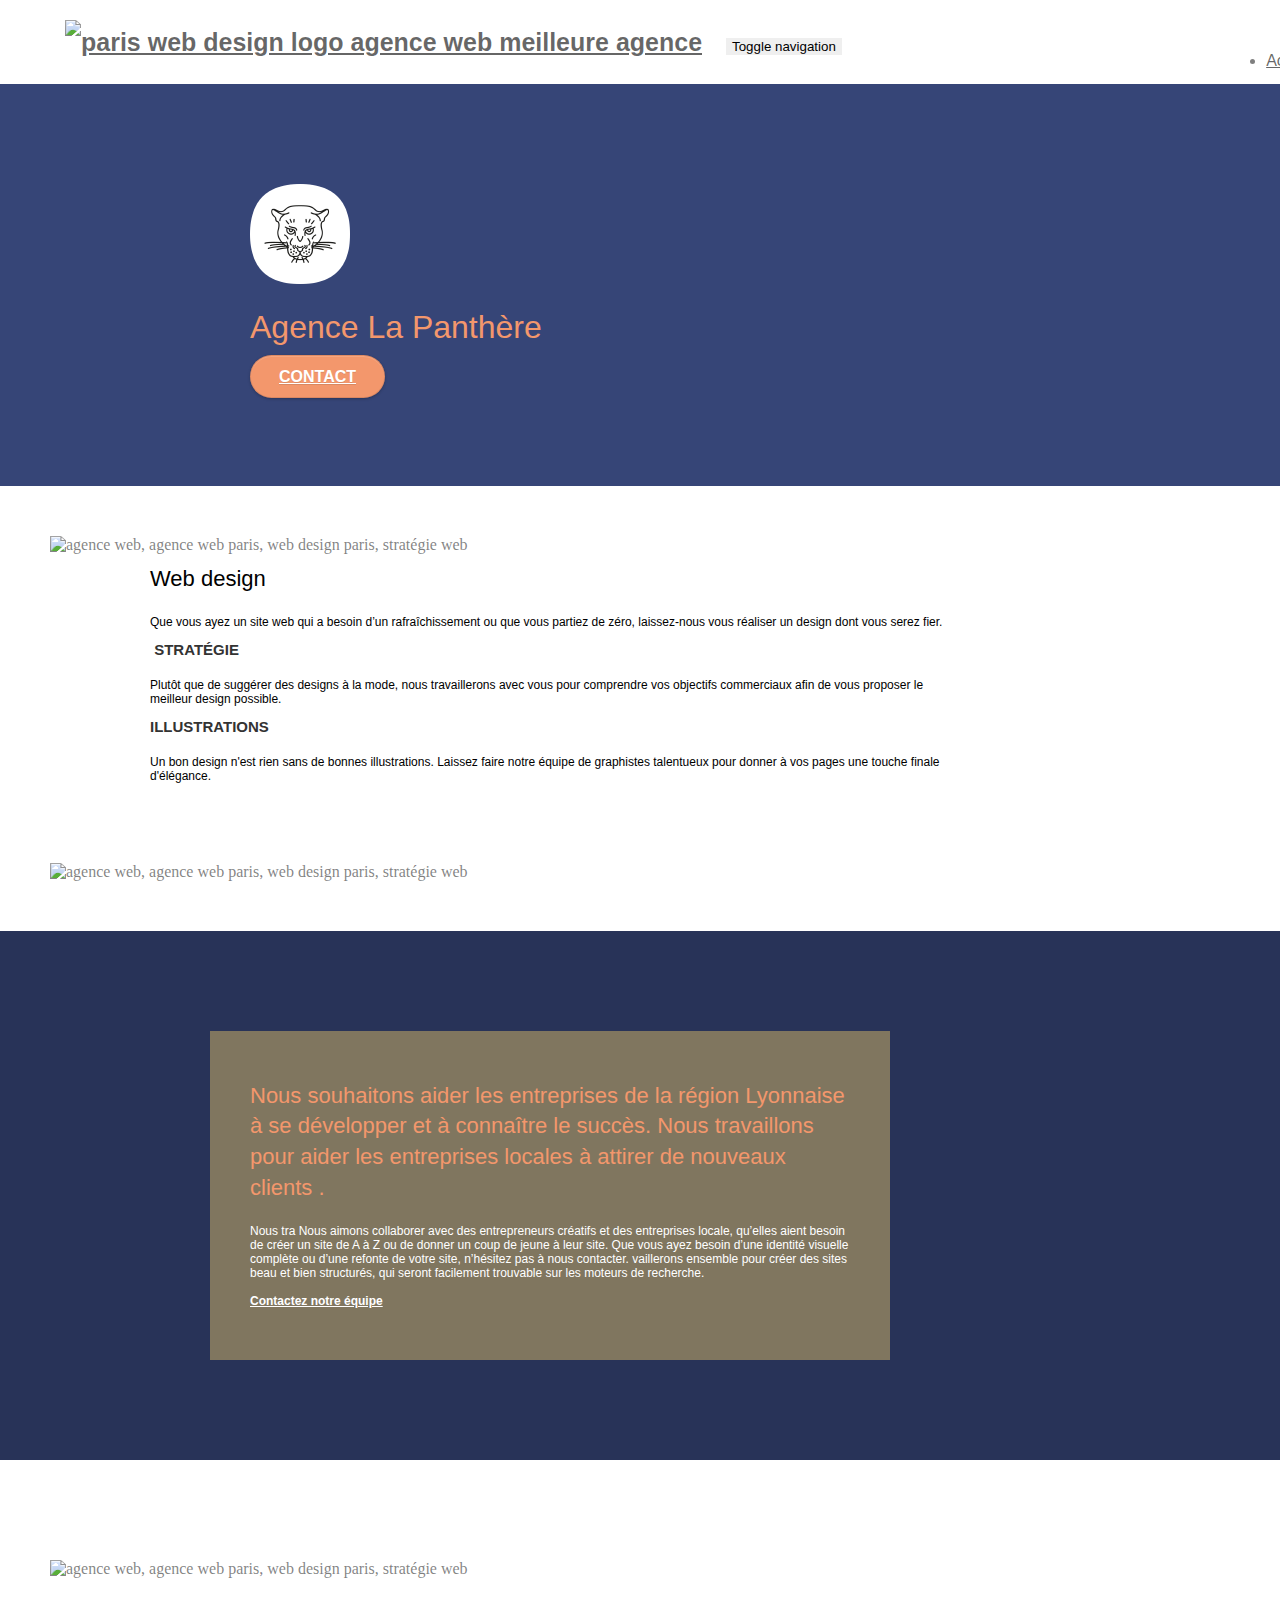
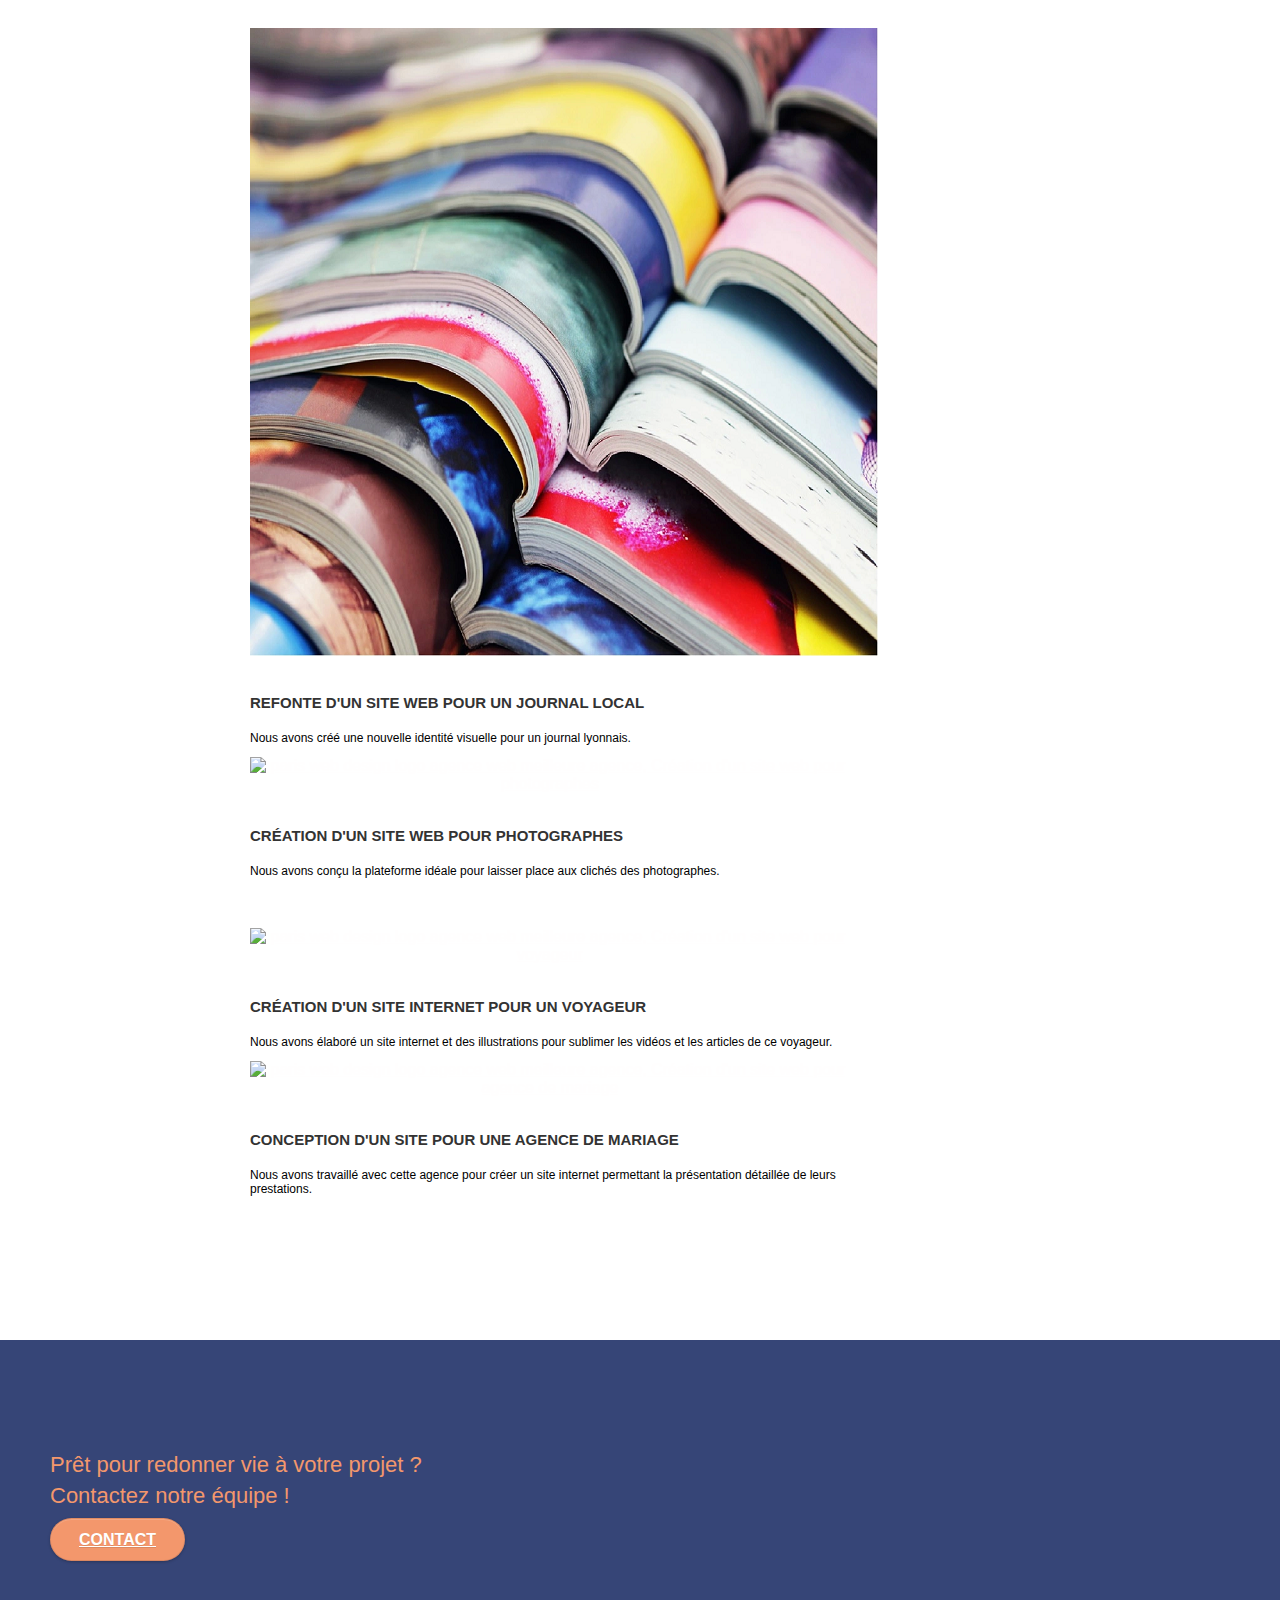
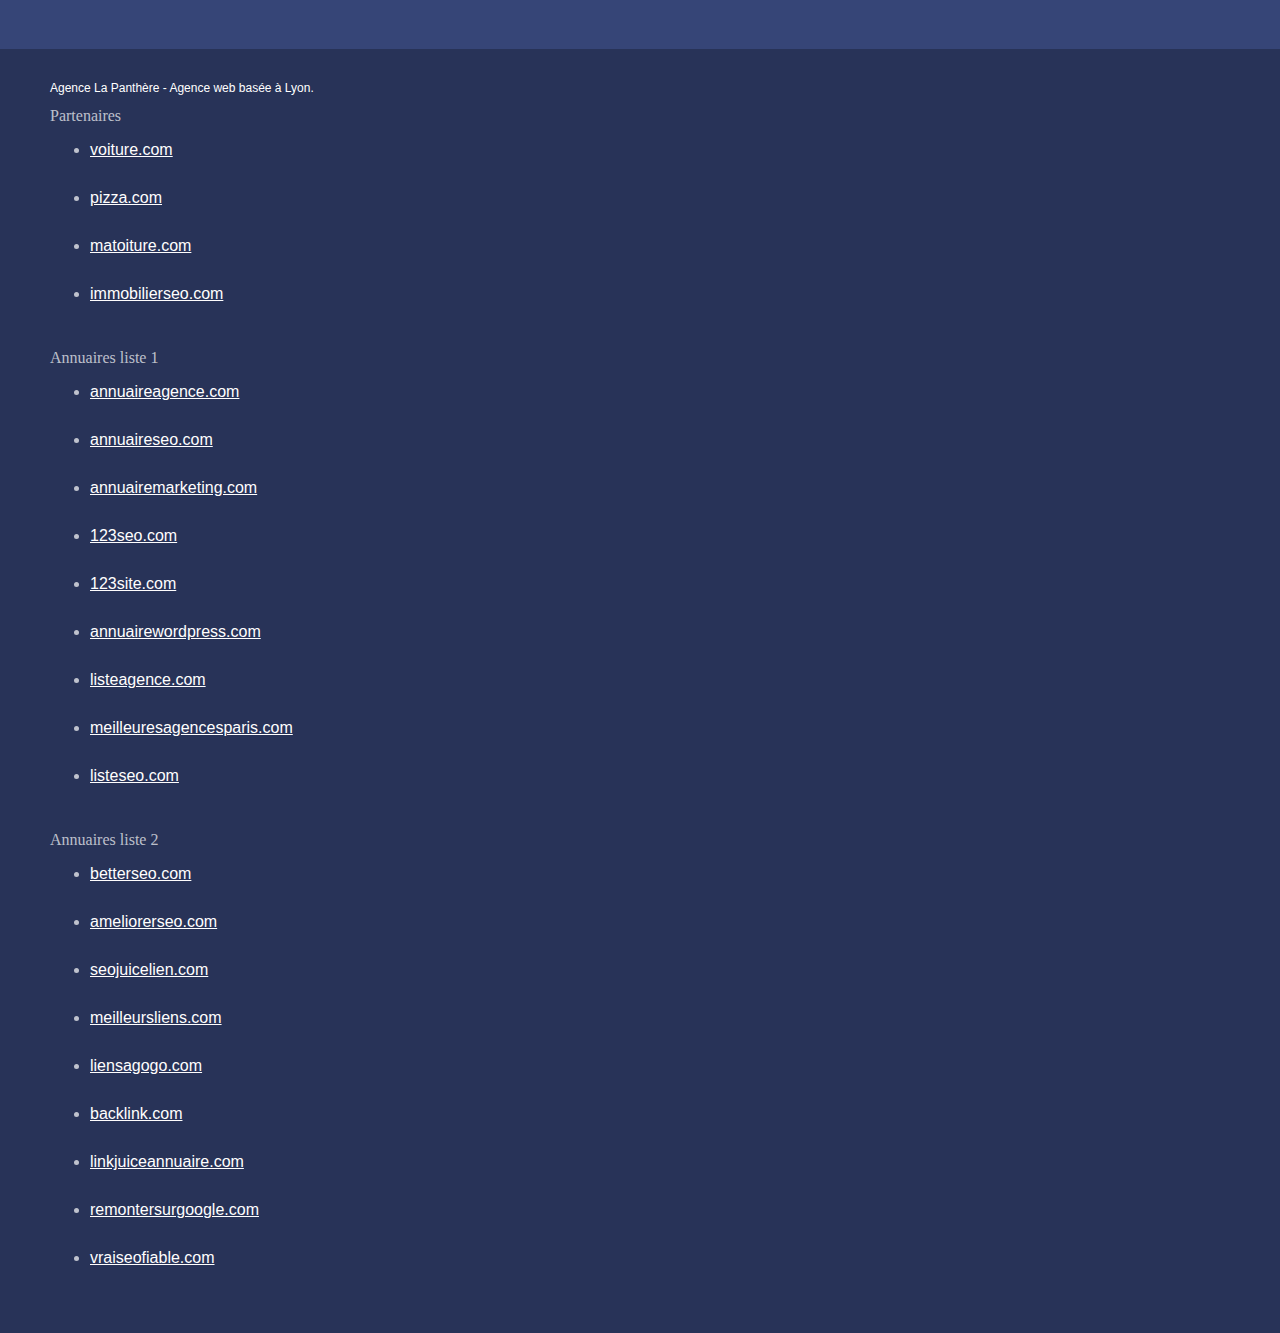
==== commit d16c1121: "Cible tactile correction" ====
--- a/index.html
+++ b/index.html
@@ -101,9 +101,9 @@
 				<div class="text-center">
 					<span class="et-icon-presentation sm-shadow icon-dark-slate-blue icons icon-lg"></span>
 				</div>
-				<h2 class="mg-md text-center">
+				<h3 class="mg-md text-center">
 					&nbsp;Stratégie
-				</h2>
+				</h3>
 				<p class="text-center ">
 					Plutôt que de suggérer des designs à la mode, nous travaillerons avec vous pour comprendre vos objectifs commerciaux afin de vous proposer le meilleur design possible.<br>
 				</p>
@@ -112,9 +112,9 @@
 				<div class="text-center">
 					<span class="et-icon-edit sm-shadow icon-dark-slate-blue icons icon-lg"></span>
 				</div>
-				<h2 class="mg-md text-center">
+				<h3 class="mg-md text-center">
 					Illustrations
-				</h2>
+				</h3>
 				<p class="text-center ">
 					Un bon design n'est rien sans de bonnes illustrations. Laissez faire notre équipe de graphistes talentueux pour donner à vos pages une touche finale d'élégance.
 				</p>
@@ -135,9 +135,9 @@
 	<div class="container bloc-lg">
 		<div class="row tight-width-whitespace black-background">
 			<div class="col-sm-12">
-				<h3 class="mg-md text-center tc-white">
+				<h2 class="mg-md text-center tc-white">
 					Nous souhaitons aider les entreprises de la région Lyonnaise à se développer et à connaître le succès. Nous travaillons pour aider les entreprises locales à attirer de nouveaux clients .<br>
-				</h3>
+				</h2>
 				<p class="text-center white">Nous tra
 					Nous aimons collaborer avec des entrepreneurs créatifs et des entreprises locale, qu’elles aient besoin de créer un site de A à Z ou de donner un coup de jeune à leur site. Que vous ayez besoin d’une identité visuelle complète ou d’une refonte de votre site, n’hésitez pas à nous contacter. vaillerons ensemble pour créer des sites beau et bien structurés, qui seront facilement trouvable sur les moteurs de recherche. <br><br><a class="ltc-white bold-link" href="page2.html">Contactez notre équipe</a><br>
 				</p>
@@ -247,7 +247,7 @@
 				<div class="row">
 					<div class="col-sm-4">
 						Partenaires
-							<ul>
+							<ul class="tactile">
 								<li><a href="voiture.com">voiture.com</a></li>
 								<li><a href="pizza.com">pizza.com</a></li>
 								<li><a href="matoiture.com">matoiture.com</a></li>
@@ -256,7 +256,7 @@
 					</div>
 					<div class="col-sm-4">
 						Annuaires liste 1
-						<ul>
+						<ul class="tactile">
 							<li><a href="annuaireagence.com">annuaireagence.com</a></li>
 							<li><a href="annuaireseo.com">annuaireseo.com</a></li>
 							<li><a href="annuairemarketing.com">annuairemarketing.com</a></li>
@@ -270,7 +270,7 @@
 					</div>
 					<div class="col-sm-4">
 						Annuaires liste 2
-						<ul>
+						<ul class="tactile">
 							<li><a href="betterseo.com">betterseo.com</a></li>
 							<li><a href="ameliorerseo.com">ameliorerseo.com</a></li>
 							<li><a href="seojuicelien.com">seojuicelien.com</a></li>
--- a/style.css
+++ b/style.css
@@ -508,6 +508,8 @@
 .form-control {
     border-color: rgba(0, 0, 0, .1);
     box-shadow: none;
+    padding: 15px;
+    
 }
 
 .scrollToTop {
@@ -830,6 +832,15 @@
     background-image: url("img/image-de-presentation.webp");
 }
 
+.tactile li a{
+   padding: 15px 0px 15px 0px;
+}
+
+.tactile li{
+    width: 48px;
+    height: 48px;
+ }
+
 @media (max-width: 1024px) {
     .bloc {
         padding-left: 20px;
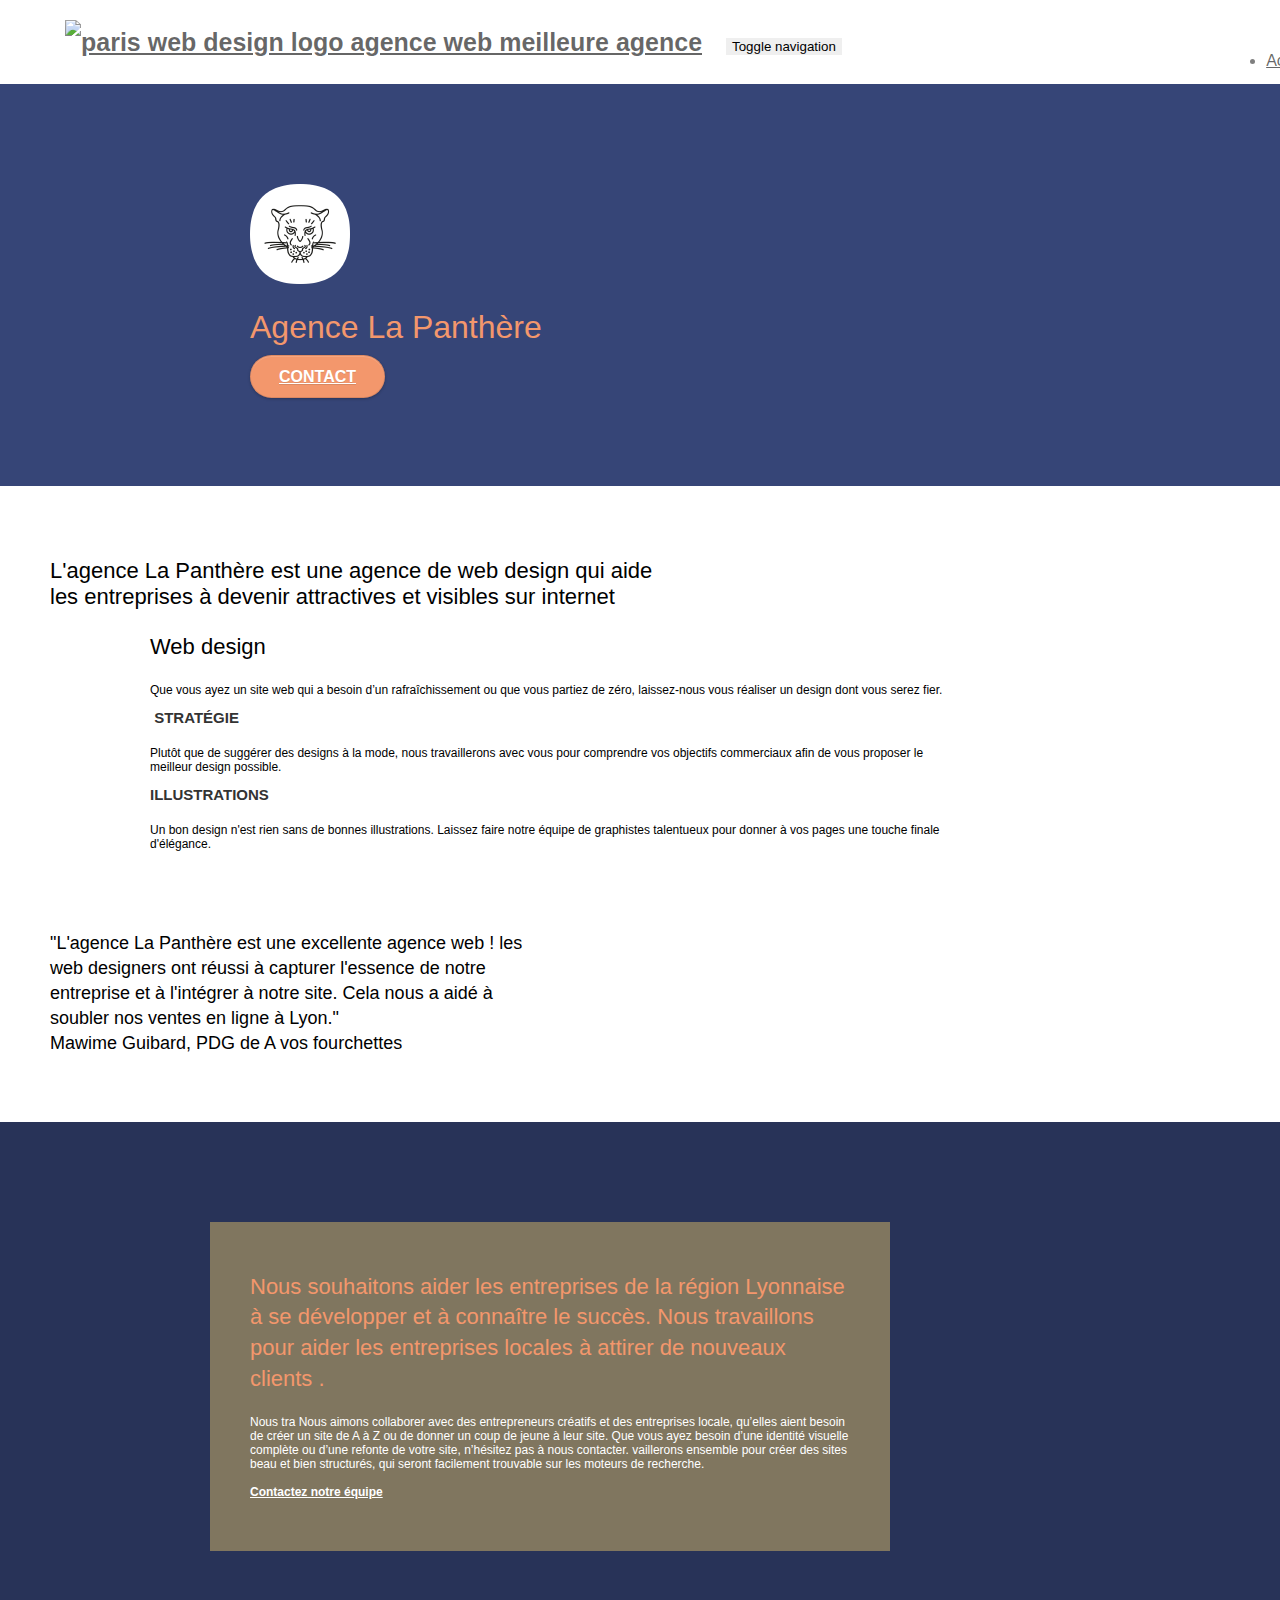
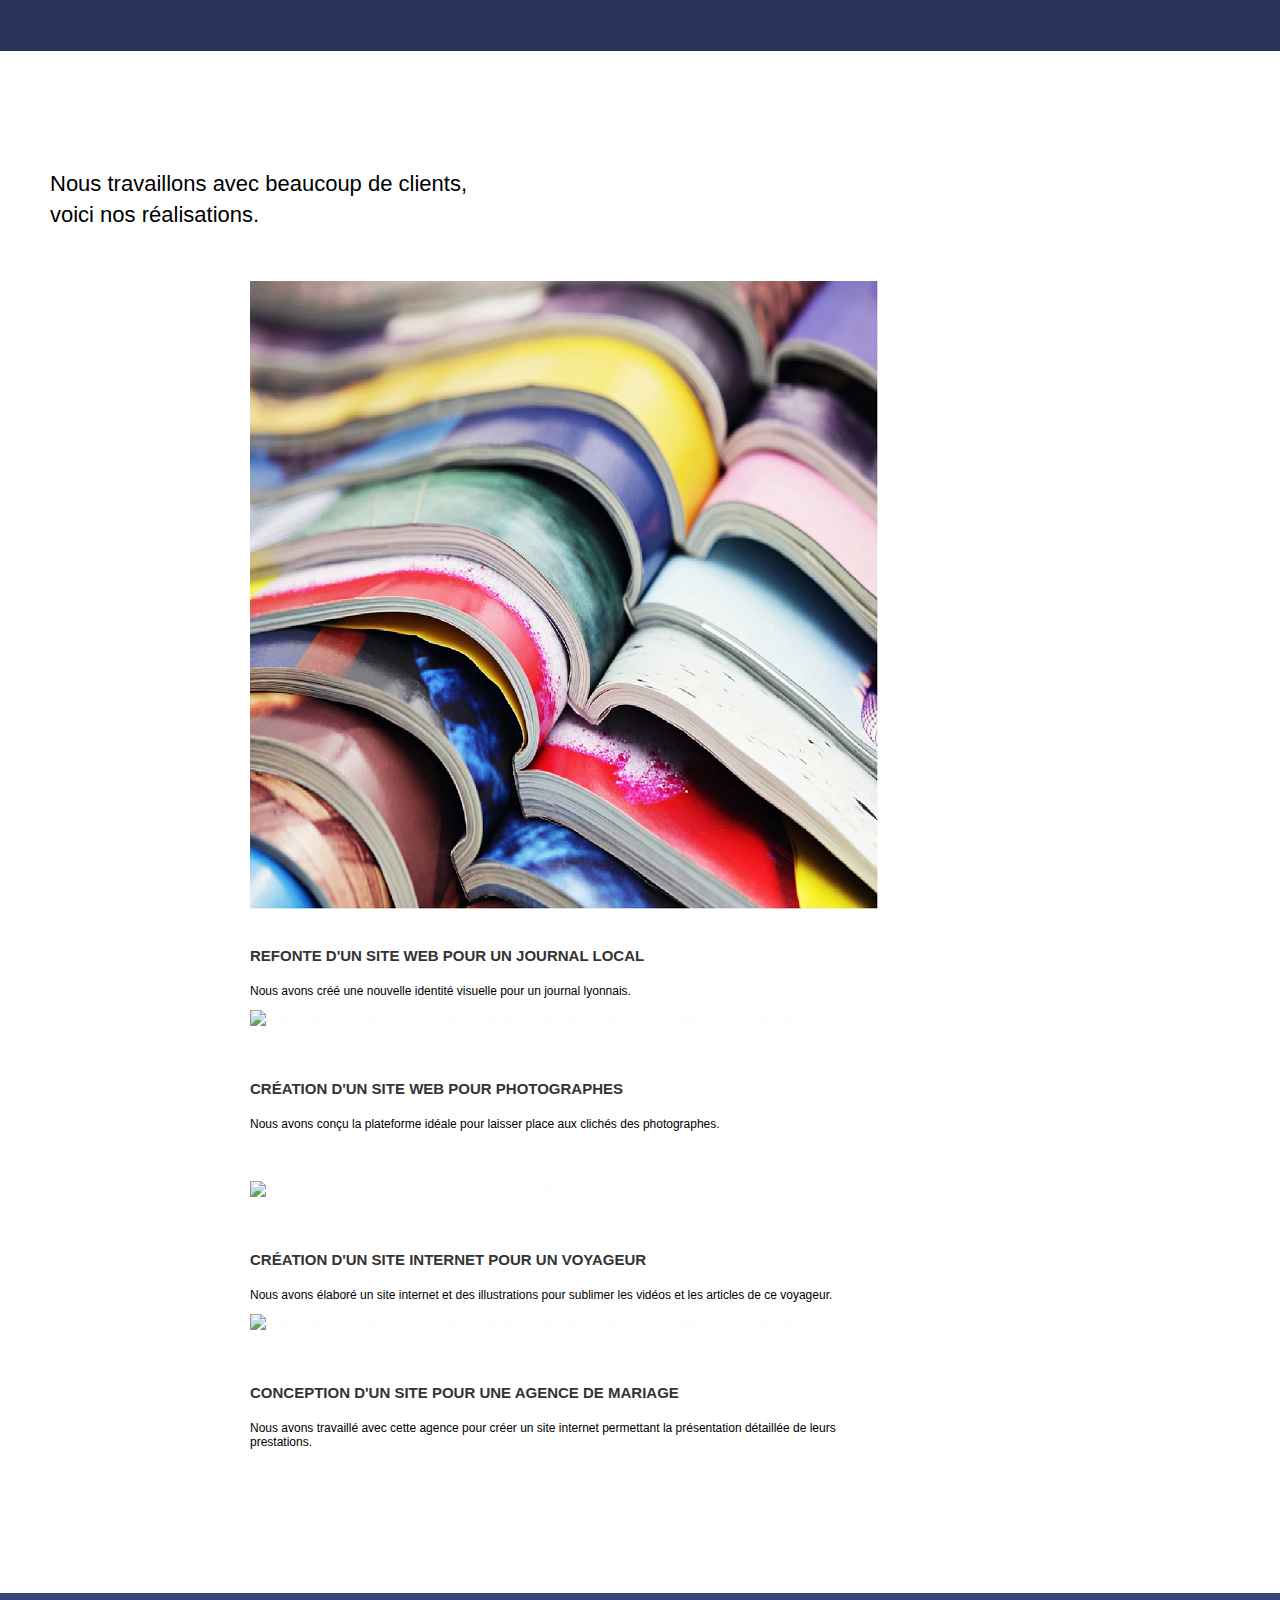
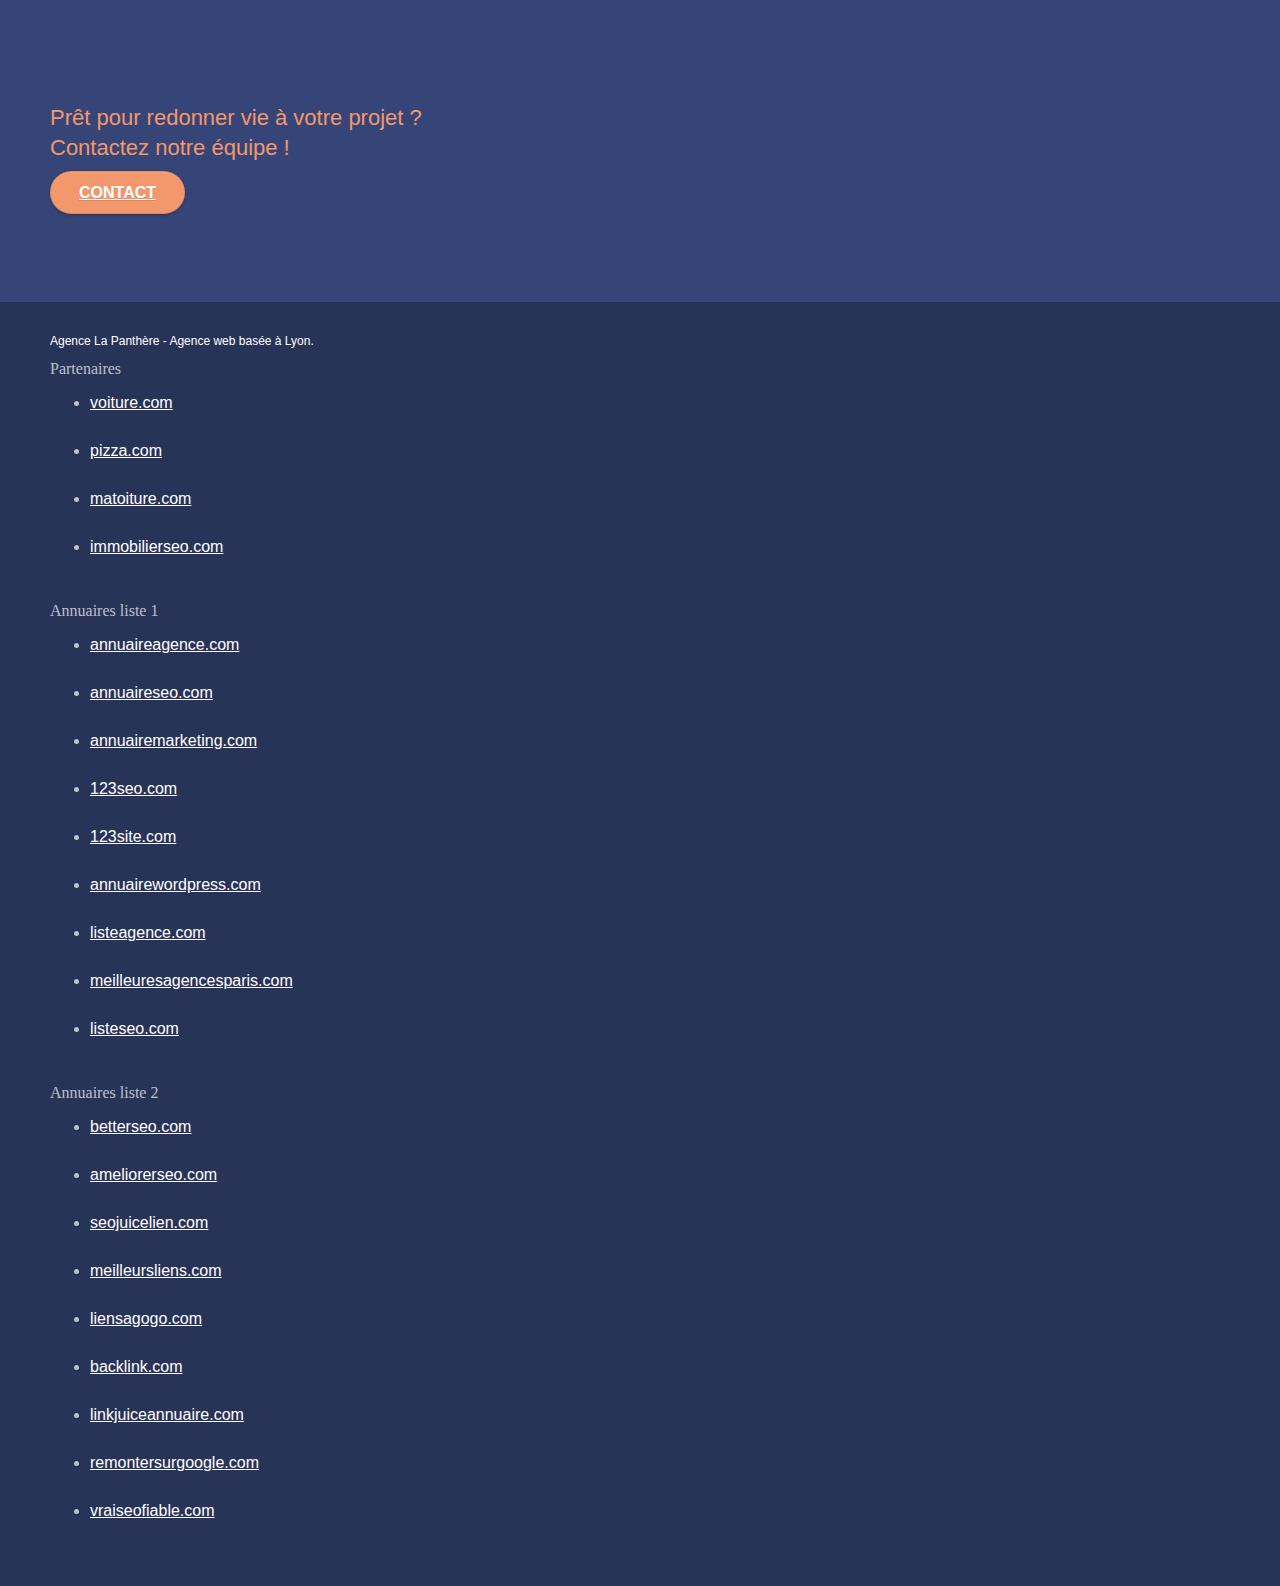
==== commit 1fe735b9: "Modification des textes en image en textes" ====
--- a/index.html
+++ b/index.html
@@ -82,7 +82,7 @@
 	<div class="container bloc-md">
 		<div class="row">
 			<div class="col-sm-12 text-center">
-				<img alt="agence web, agence web paris, web design paris, stratégie web" src="img/title.webp" />
+				<p class="size-titre">L'agence La Panthère est une agence de web design qui aide <br> les entreprises à devenir attractives et visibles sur internet</p>
 			</div>
 		</div>
 		<div class="row voffset-lg med-width-whitespace">
@@ -122,8 +122,7 @@
 		</div>
 		<div class="row voffset-lg voffset">
 			<div class="col-xs-12 col-md-8 col-md-offset-2 text-center">
-				<img alt="agence web, agence web paris, web design paris, stratégie web" src="img/citation.webp" />
-
+				<h2 class="size-paragraphe">"L'agence La Panthère est une excellente agence web ! les <br> web designers ont réussi à capturer l'essence de notre <br> entreprise et à l'intégrer à notre site. Cela nous a aidé à <br> soubler nos ventes en ligne à Lyon." <br> Mawime Guibard, PDG de A vos fourchettes</h2>
 			</div>
 		</div>
 	</div>
@@ -150,10 +149,8 @@
 <!-- bloc-4-portfolio -->
 <div class="bloc bgc-white bg-lines-h2-bg bg-repeat l-bloc" id="bloc-4-portfolio">
 	<div class="container bloc-lg">
-		<div class="row">
-			<div class="col-sm-12 text-center">
-				<img alt="agence web, agence web paris, web design paris, stratégie web" src="img/title2.webp" />
-			</div>
+		<div class="row text-center">
+			<h2 class="size-titre">Nous travaillons avec beaucoup de clients, <br> voici nos réalisations.</h2>
 		</div>
 		<div class="row tight-width-whitespace portfolio-row">
 			<div class="col-sm-6">
--- a/style.css
+++ b/style.css
@@ -687,6 +687,14 @@
     font-size: 12px;
 }
 
+.size-paragraphe{
+    font-size: 18px;
+}
+
+.size-titre{
+    font-size: 22px;
+}
+
 .tight-width-whitespace {
     max-width: 600px;
     margin: auto auto auto auto;
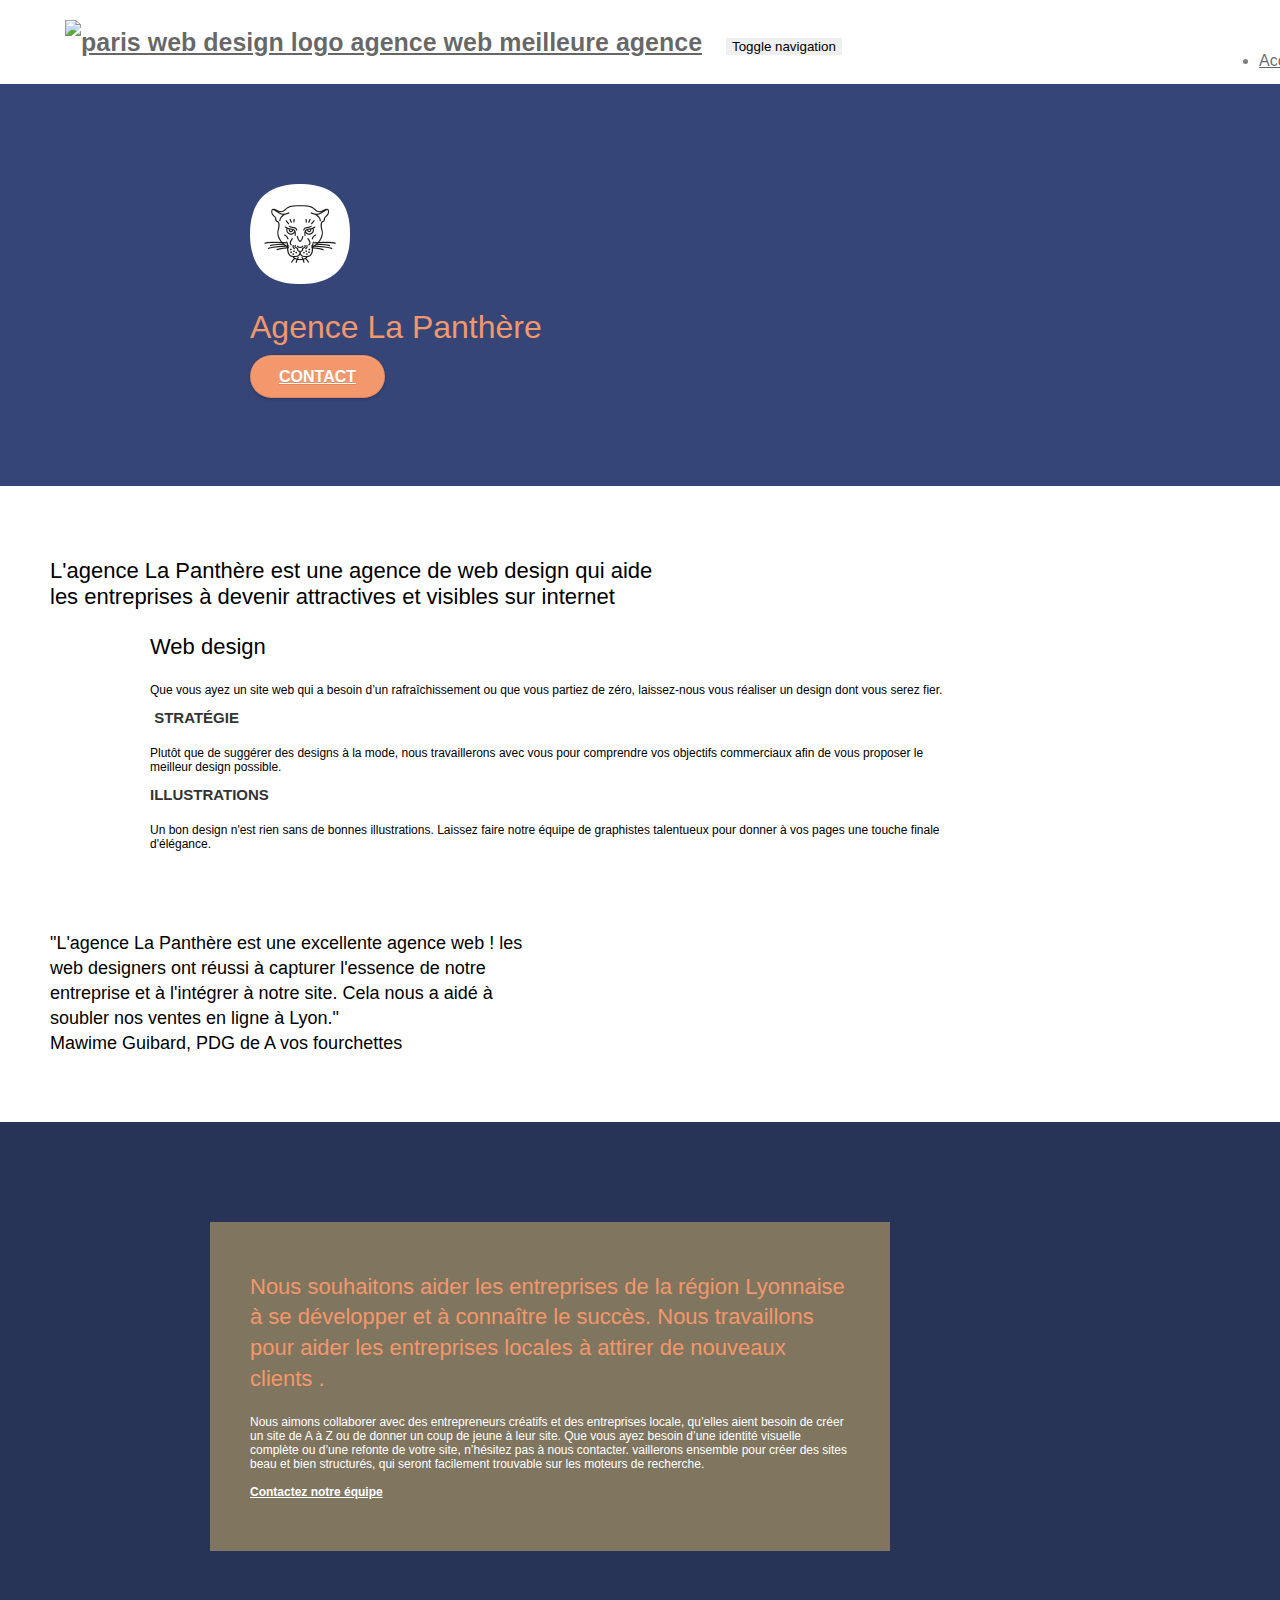
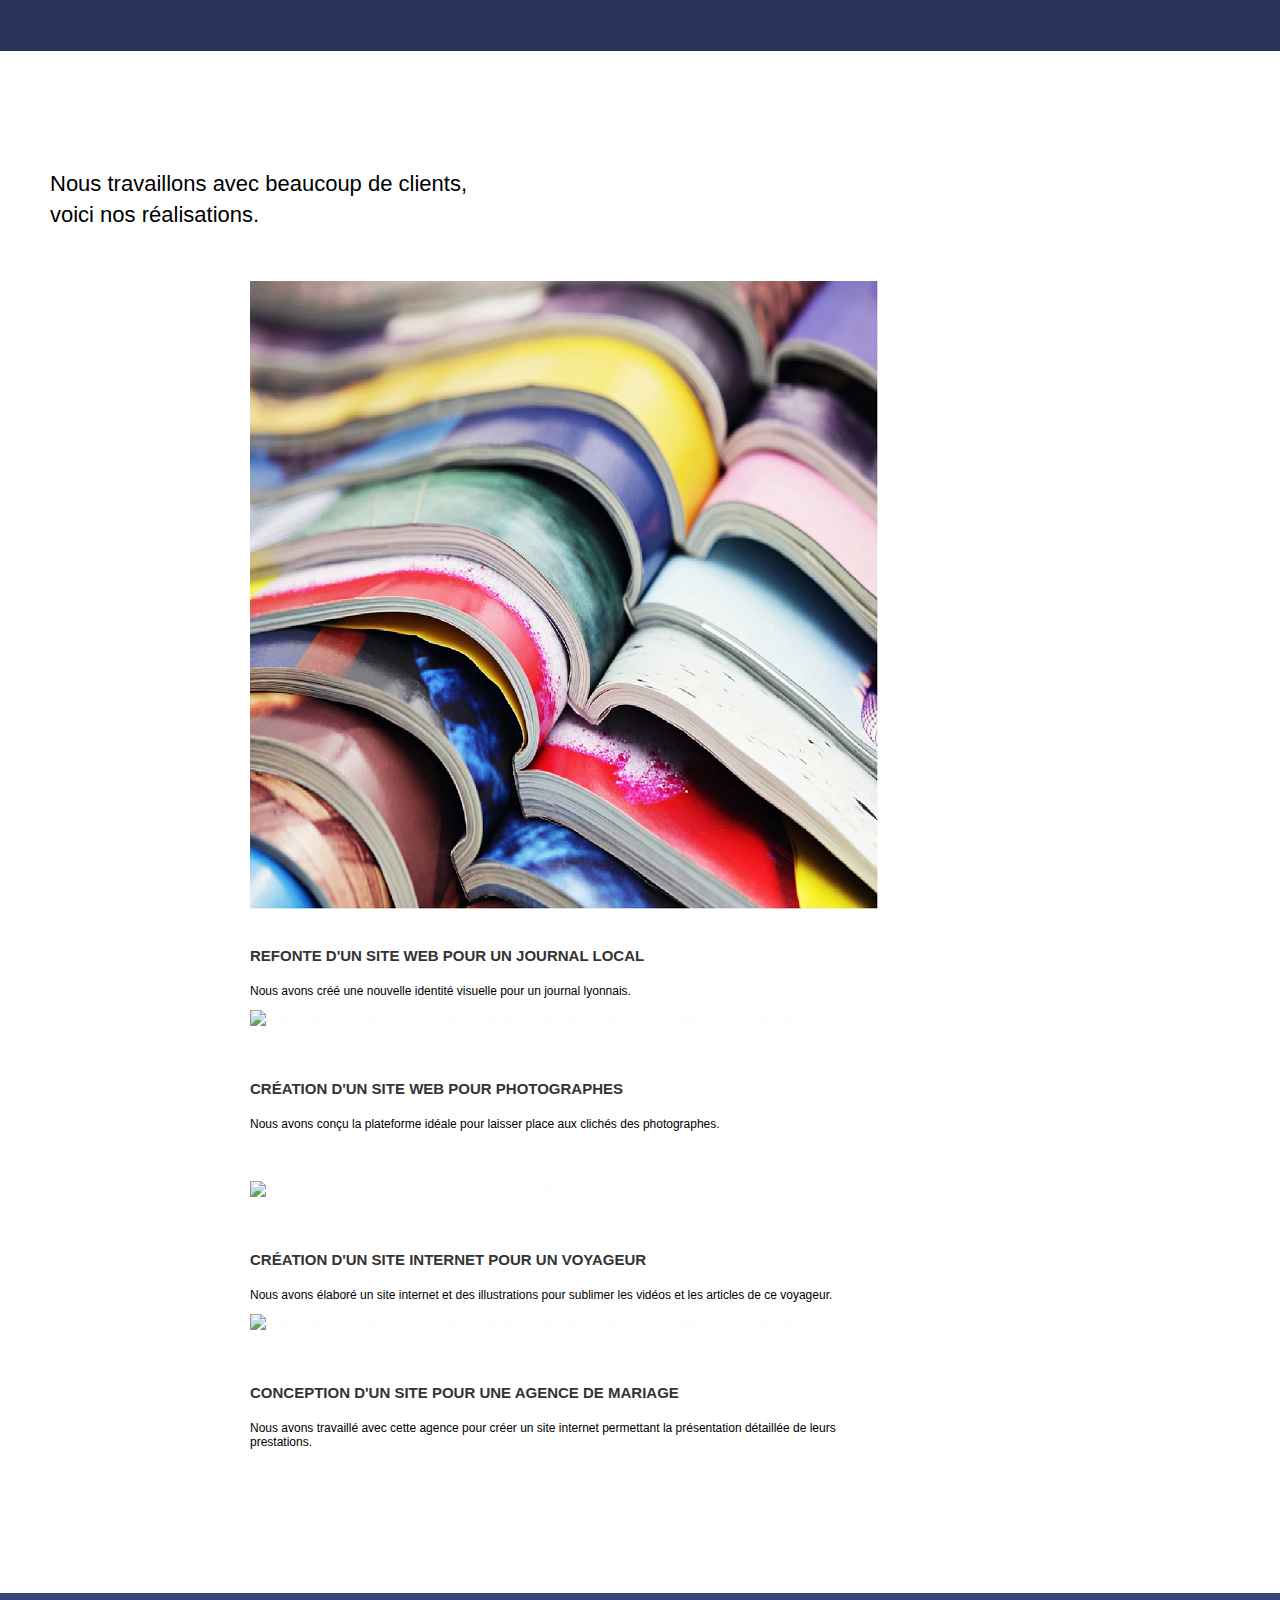
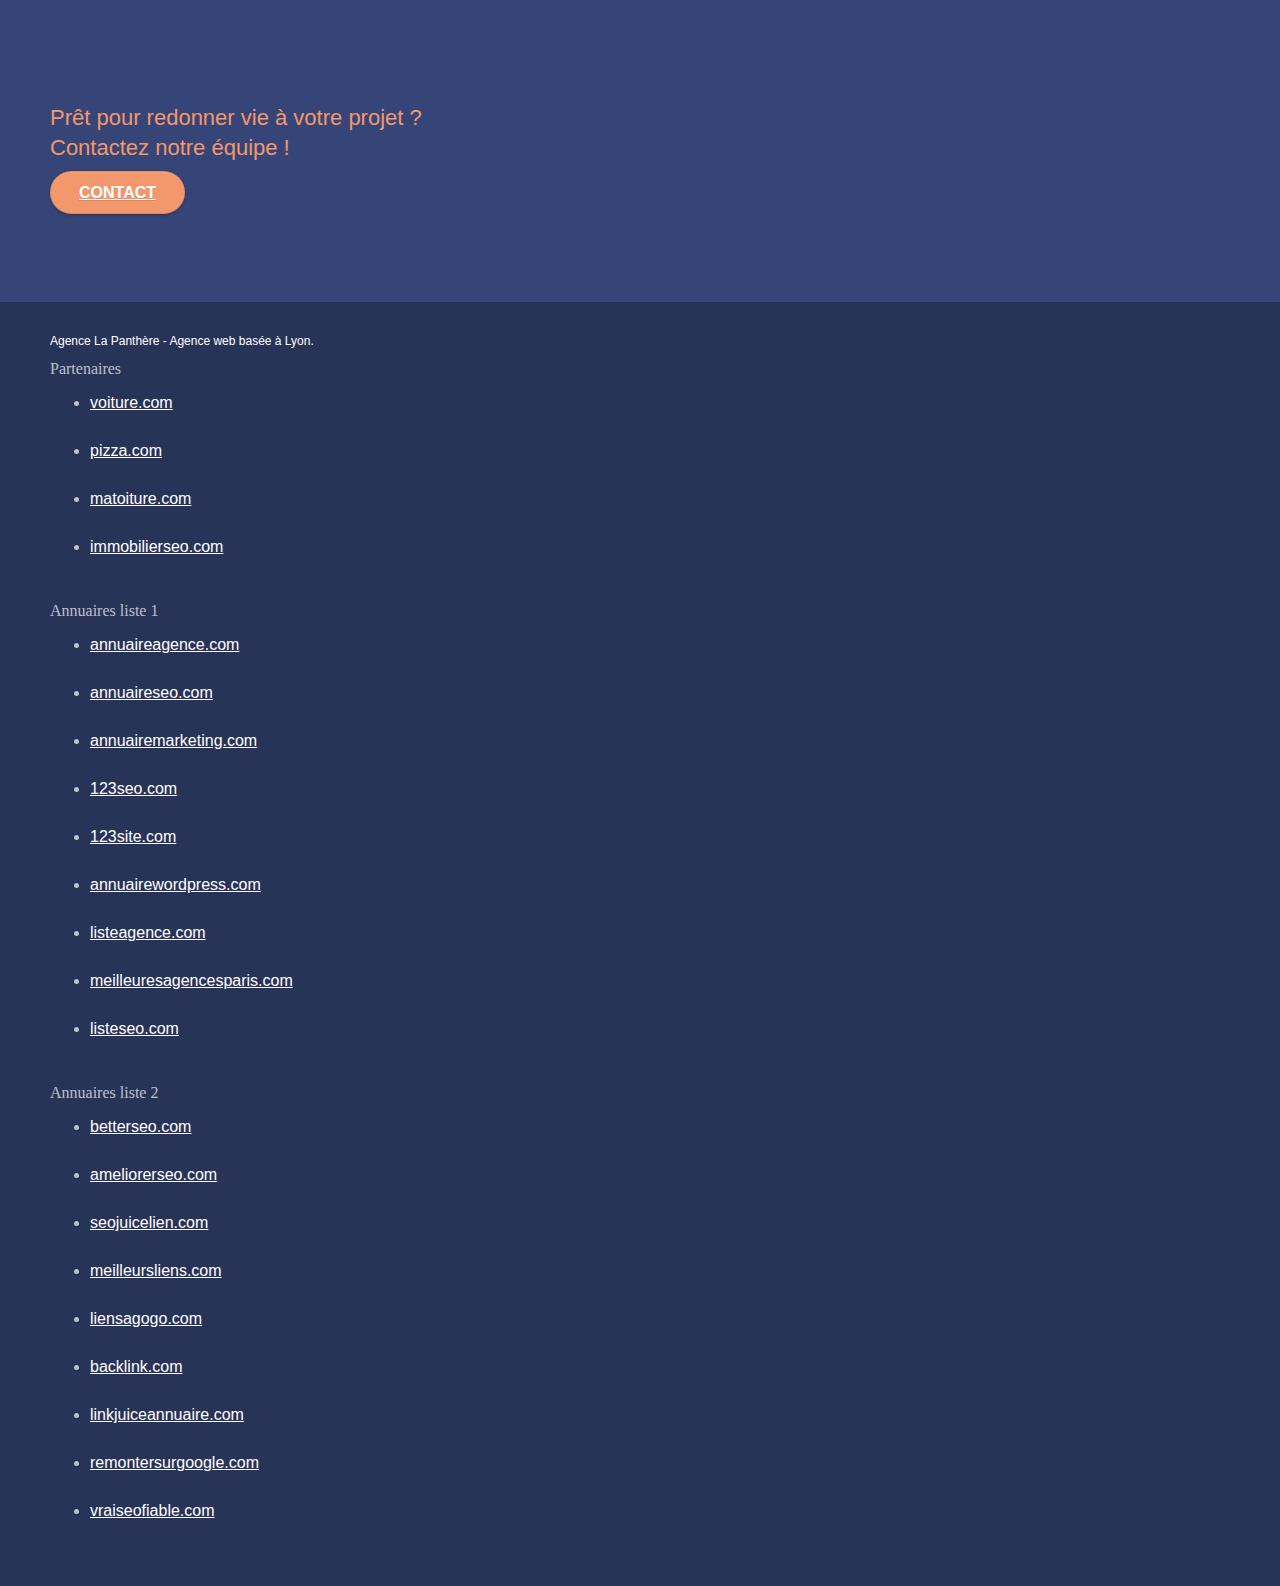
==== commit 023f482f: "modification image" ====
--- a/index.html
+++ b/index.html
@@ -1,294 +1,344 @@
 <!doctype html>
 <html lang="fr">
+
 <head>
-    <meta charset="utf-8">
-    <meta name="keywords" content="seo, google, site web, site internet, agence design paris, agence design, agence design,agence design,agence design,agence design,agence design,agence design,agence design,agence design">
-    <meta name="description" content="">
-    <meta name="viewport" content="width=device-width, initial-scale=1.0, viewport-fit=cover">
-    <link rel="shortcut icon" type="image/png" href="favicon.jpg">
-    
+	<meta charset="utf-8">
+	<meta name="keywords"
+		content="seo, google, site web, site internet, agence design paris, agence design, agence design,agence design,agence design,agence design,agence design,agence design,agence design,agence design">
+	<meta name="description"
+		content="Nous sommes une entreprise web design qui aide les entreprises de la région Lyonnaise à se développer et à connaître le succès. Nous travaillons pour aider les entreprises locales à attirer de nouveaux clients.">
+	<meta name="viewport" content="width=device-width, initial-scale=1.0, viewport-fit=cover">
+	<link rel="shortcut icon" type="image/png" href="favicon.jpg">
+
 	<link rel="stylesheet" type="text/css" href="./css/bootstrap.css">
 	<link rel="stylesheet" type="text/css" href="style.css">
 	<link rel="stylesheet" type="text/css" href="./css/font-awesome.css">
 	<link rel="stylesheet" type="text/css" href="./css/et-line.css">
-	
-    
+
+
 	<script src="./js/jquery-2.1.0.min.js"></script>
 	<script src="./js/bootstrap.min.js"></script>
 	<script src="./js/blocs.min.js"></script>
 	<script src="./js/jquery.touchSwipe.min.js" defer></script>
 	<script src="./js/gmaps.min.js"></script>
 
-    <title>La Panthère.</title>
-
-    
-<!-- Analytics -->
- 
-<!-- Analytics END -->
-    
+	<title>Agence la Panthère: entreprise web design a Lyon, devenir visible et attractive sur internet</title>
+
+
+	<!-- Analytics -->
+
+	<!-- Analytics END -->
+
 </head>
+
 <body>
-<!-- Principal conteneur -->
-<div class="page-container">
-    
-<!-- bloc-0 -->
-<div class="bloc bgc-white l-bloc " id="bloc-0">
-	<div class="container bloc-sm">
-
-		<nav class="navbar row">
-			<div class="navbar-header">
-				<a class="navbar-brand" href="index.html"><img src="img/agence-la-panthere-monochrome.svg" alt="paris web design logo agence web meilleure agence" height="40" /></a>
-				<button id="nav-toggle" type="button" class="ui-navbar-toggle navbar-toggle" data-toggle="collapse" data-target=".navbar-1">
-					<span class="sr-only">Toggle navigation</span><span class="icon-bar"></span><span class="icon-bar"></span><span class="icon-bar"></span>
-				</button>
-			</div>
-			<div class="collapse navbar-collapse navbar-1 special-dropdown-nav">
-				<ul class="site-navigation nav navbar-nav">
-					<li>
-						<a href="index.html">Accueil</a>
-					</li>
-					<li>
-					</li>
-					<li>
-						<a href="page2.html">page2 &gt;</a>
-					</li>
-				</ul>
-			</div>
-		</nav>
+	<!-- Principal conteneur -->
+	<div class="page-container">
+
+		<!-- bloc-0 -->
+		<header class="bloc bgc-white l-bloc " id="bloc-0">
+			<div class="container bloc-sm">
+
+				<nav class="navbar row">
+					<div class="navbar-header">
+						<a tabindex="0" class="navbar-brand" href="index.html"><img src="img/agence-la-panthere-monochrome.svg"
+								alt="paris web design logo agence web meilleure agence" height="40" /></a>
+						<button tabindex="0" id="nav-toggle" type="button" class="ui-navbar-toggle navbar-toggle"
+							data-toggle="collapse" data-target=".navbar-1">
+							<span class="sr-only">Toggle navigation</span><span class="icon-bar"></span><span
+								class="icon-bar"></span><span class="icon-bar"></span>
+						</button>
+					</div>
+					<div class="collapse navbar-collapse navbar-1 special-dropdown-nav">
+						<ul class="site-navigation nav navbar-nav">
+							<li>
+								<a tabindex="0" href="index.html">Accueil</a>
+							</li>
+							<li>
+							</li>
+							<li>
+								<a tabindex="0" href="contact.html">contact &gt;</a>
+							</li>
+						</ul>
+					</div>
+				</nav>
+			</div>
+		</header>
+		<!-- bloc-0 END -->
+		<!--start main-->
+		<main>
+		<!-- bloc-1-presentation -->
+		
+			<div class="bloc bgc-dark-slate-blue bg-banniere d-bloc bg-t-edge bloc-bg-texture texture-paper b-parallax"
+				id="bloc-1-hero">
+				<div class="container bloc-lg">
+					<div class="row tight-width-whitespace">
+						<div class="col-sm-12">
+							<img tabindex="0" src="img/logo.webp" class="center-block image-resize-mode" width="100"
+								alt="Agence La Panthère, agence web paris, création logo paris" />
+							<h1 tabindex="0" class="text-center hero-bloc-text tc-white ">
+								Agence La Panthère
+							</h1>
+							<div class="text-center">
+								<a tabindex="0" href="contact.html" class="btn btn-lg btn-clean btn-rd cta-hero btn-atomic-tangerine"
+									id="cta-hero">Contact</a>
+							</div>
+						</div>
+					</div>
+				</div>
+			</div>
+			<!-- bloc-1-presentation END -->
+
+			<!-- bloc-2-services -->
+			<div class="bloc bgc-white l-bloc" id="bloc-2-services">
+				<div class="container bloc-md">
+					<div class="row">
+						<div class="col-sm-12 text-center">
+							<p tabindex="0" class="size-titre">L'agence La Panthère est une agence de web design qui aide <br> les
+								entreprises à devenir attractives et visibles sur internet</p>
+						</div>
+					</div>
+					<div class="row voffset-lg med-width-whitespace">
+						<div class="col-sm-4">
+							<div class="text-center">
+								<span tabindex="0" class="et-icon-browser sm-shadow icon-dark-slate-blue icons icon-lg"></span>
+							</div>
+							<h2 tabindex="0" class="mg-md text-center">
+								Web design
+							</h2>
+							<p tabindex="0" class="text-center ">
+								Que vous ayez un site web qui a besoin d&rsquo;un rafraîchissement ou que vous partiez
+								de zéro, laissez-nous vous réaliser un design dont vous serez fier.
+							</p>
+						</div>
+						<div class="col-sm-4">
+							<div class="text-center">
+								<span tabindex="0" class="et-icon-presentation sm-shadow icon-dark-slate-blue icons icon-lg"></span>
+							</div>
+							<h3 tabindex="0" class="mg-md text-center">
+								&nbsp;Stratégie
+							</h3>
+							<p tabindex="0" class="text-center ">
+								Plutôt que de suggérer des designs à la mode, nous travaillerons avec vous pour
+								comprendre vos objectifs commerciaux afin de vous proposer le meilleur design
+								possible.<br>
+							</p>
+						</div>
+						<div class="col-sm-4">
+							<div class="text-center">
+								<span tabindex="0" class="et-icon-edit sm-shadow icon-dark-slate-blue icons icon-lg"></span>
+							</div>
+							<h3 tabindex="0" class="mg-md text-center">
+								Illustrations
+							</h3>
+							<p tabindex="0" class="text-center ">
+								Un bon design n'est rien sans de bonnes illustrations. Laissez faire notre équipe de
+								graphistes talentueux pour donner à vos pages une touche finale d'élégance.
+							</p>
+						</div>
+					</div>
+					<div class="row voffset-lg voffset">
+						<div class="col-xs-12 col-md-8 col-md-offset-2 text-center">
+							<h2 tabindex="0" class="size-paragraphe">"L'agence La Panthère est une excellente agence web ! les <br>
+								web designers ont réussi à capturer l'essence de notre <br> entreprise et à l'intégrer à
+								notre site. Cela nous a aidé à <br> soubler nos ventes en ligne à Lyon." <br> Mawime
+								Guibard, PDG de A vos fourchettes</h2>
+						</div>
+					</div>
+				</div>
+			</div>
+			<!-- bloc-2-services END -->
+
+			<!-- bloc-3-what-i-do -->
+			<div class="bloc tc-white bgc-atomic-tangerine bg-presentation d-bloc bloc-bg-texture texture-paper b-parallax"
+				id="bloc-3-what-i-do">
+				<div class="container bloc-lg">
+					<div class="row tight-width-whitespace black-background">
+						<div class="col-sm-12">
+							<h2 tabindex="0" class="mg-md text-center tc-white">
+								Nous souhaitons aider les entreprises de la région Lyonnaise à se développer et à
+								connaître le succès. Nous travaillons pour aider les entreprises locales à attirer de
+								nouveaux clients .<br>
+							</h2>
+							<p tabindex="0" class="text-center white">
+								Nous aimons collaborer avec des entrepreneurs créatifs et des entreprises locale,
+								qu’elles aient besoin de créer un site de A à Z ou de donner un coup de jeune à leur
+								site. Que vous ayez besoin d’une identité visuelle complète ou d’une refonte de votre
+								site, n’hésitez pas à nous contacter. vaillerons ensemble pour créer des sites beau et
+								bien structurés, qui seront facilement trouvable sur les moteurs de recherche.
+								<br><br><a class="ltc-white bold-link" href="contact.html">Contactez notre
+									équipe</a><br>
+							</p>
+						</div>
+					</div>
+				</div>
+			</div>
+			<!-- bloc-3-what-i-do END -->
+
+			<!-- bloc-4-portfolio -->
+			<div class="bloc bgc-white bg-lines-h2-bg bg-repeat l-bloc" id="bloc-4-portfolio">
+				<div class="container bloc-lg">
+					<div class="row text-center">
+						<h2 tabindex="0" class="size-titre">Nous travaillons avec beaucoup de clients, <br> voici nos réalisations.
+						</h2>
+					</div>
+					<div class="row tight-width-whitespace portfolio-row">
+						<div class="col-sm-6">
+							<a tabindex="0" href="#" data-lightbox="img/1.webp" data-gallery-id="gallery-1"
+								data-caption="Refonte d'un site web pour un journal local" data-frame="snapshot-lb"><img
+									src="img/1.webp"
+									alt="paris web design logo agence web meilleure agence et refonte site web journal"
+									class="img-responsive portfolio-thumb" /></a>
+							<h3 tabindex="0" class="mg-md text-center">
+								Refonte d'un site web pour un journal local
+							</h3>
+							<p tabindex="0" class="text-center">
+								Nous avons créé une nouvelle identité visuelle pour un journal lyonnais.
+							</p>
+						</div>
+						<div class="col-sm-6">
+							<a tabindex="0" href="#" data-lightbox="img/2.webp" data-gallery-id="gallery-1"
+								data-caption="Création d'un site web pour photographes" data-frame="snapshot-lb"><img
+									src="img/2.webp" class="img-responsive portfolio-thumb"
+									alt="paris web design logo agence web meilleure agence, Création d'un site web pour photographes" /></a>
+							<h3 tabindex="0" class="mg-md text-center">
+								Création d'un site web pour photographes
+							</h3>
+							<p tabindex="0" class="text-center">
+								Nous avons conçu la plateforme idéale pour laisser place aux clichés des photographes.
+							</p>
+						</div>
+					</div>
+					<div class="row tight-width-whitespace portfolio-row">
+						<div class="col-sm-6">
+							<a tabindex="0" href="#" data-lightbox="img/3.bmp" data-gallery-id="gallery-1"
+								data-caption="Création d'un site internet pour un voyageur"
+								data-frame="snapshot-lb"><img src="img/3.webp" class="img-responsive portfolio-thumb"
+									alt="paris web design logo agence web meilleure agence, Création d'un site web pour voyageur" /></a>
+							<h3 tabindex="0" class="mg-md text-center">
+								Création d'un site internet pour un voyageur
+							</h3>
+							<p tabindex="0" class="text-center">
+								Nous avons élaboré un site internet et des illustrations pour sublimer les vidéos et les
+								articles de ce voyageur.
+							</p>
+						</div>
+						<div class="col-sm-6">
+							<a tabindex="0" href="#" data-lightbox="img/4.bmp" data-gallery-id="gallery-1"
+								data-caption="Conception d'un site pour une agence de mariage"
+								data-frame="snapshot-lb"><img src="img/4.webp" class="img-responsive portfolio-thumb"
+									alt="paris web design logo agence web meilleure agence, Création d'un site web pour agence de mariage" /></a>
+							<h3 tabindex="0" class="mg-md text-center">
+								Conception d'un site pour une agence de mariage
+							</h3>
+							<p tabindex="0" class="text-center">
+								Nous avons travaillé avec cette agence pour créer un site internet permettant la
+								présentation détaillée de leurs prestations.
+							</p>
+						</div>
+					</div>
+				</div>
+			</div>
+			<!-- bloc-4-portfolio END -->
+
+			<!-- bloc-5-cta -->
+			<div class="bloc bgc-dark-slate-blue bg-banniere d-bloc bloc-bg-texture texture-paper" id="bloc-5-cta">
+				<div class="container bloc-lg">
+					<div class="row">
+						<h2 tabindex="0" class="mg-md text-center tc-white">
+							Prêt pour redonner vie à votre projet ?<br>Contactez notre équipe !
+						</h2>
+						<div class="col-sm-12 text-center">
+							<a tabindex="0" href="contact.html"
+								class="btn btn-atomic-tangerine btn-clean btn-rd btn-lg cta-hero">Contact</a>
+						</div>
+					</div>
+				</div>
+			</div>
+		<!--end main-->
+		</main>
+		<!-- bloc-5-cta END -->
+
+		<!-- Footer - bloc-8 -->
+		<footer class="bloc bgc-atomic-tangerine d-bloc" id="bloc-8">
+			<div class="container bloc-sm">
+				<div class="row">
+					<div class="col-sm-12">
+						<p tabindex="0" class="text-center white">
+							Agence La Panthère - Agence web basée à Lyon.<br>
+						</p>
+						<div class="row row-no-gutters social">
+							<div class="col-sm-3">
+								<div class="text-center">
+									<a tabindex="0" aria-label="twitter" class="social" href="index.html"><span class="fa fa-twitter icon-md"></span></a>
+								</div>
+							</div>
+							<div class="col-sm-3">
+								<div class="text-center">
+									<a tabindex="0" aria-label="facebook" class="social" href="index.html"><span class="fa fa-facebook icon-md"></span></a>
+								</div>
+							</div>
+							<div class="col-sm-3">
+								<div class="text-center">
+									<a tabindex="0" aria-label="dribbble" class="social" href="index.html"><span class="fa fa-dribbble icon-md"></span></a>
+								</div>
+							</div>
+							<div class="col-sm-3">
+								<div class="text-center">
+									<a tabindex="0" aria-label="instagram" class="social" href="index.html"><span
+											class="fa fa-instagram icon-md"></span></a>
+								</div>
+							</div>
+						</div>
+						<div class="row">
+							<div tabindex="0" class="col-sm-4">
+								Partenaires
+								<ul class="tactile">
+									<li><a tabindex="0" href="voiture.com">voiture.com</a></li>
+									<li><a tabindex="0" href="pizza.com">pizza.com</a></li>
+									<li><a tabindex="0" href="matoiture.com">matoiture.com</a></li>
+									<li><a tabindex="0" href="immobilierseo.com">immobilierseo.com</a></li>
+								</ul>
+							</div>
+							<div tabindex="0" class="col-sm-4">
+								Annuaires liste 1
+								<ul class="tactile">
+									<li><a tabindex="0" href="annuaireagence.com">annuaireagence.com</a></li>
+									<li><a tabindex="0" href="annuaireseo.com">annuaireseo.com</a></li>
+									<li><a tabindex="0" href="annuairemarketing.com">annuairemarketing.com</a></li>
+									<li><a tabindex="0" href="123seoture.com">123seo.com</a></li>
+									<li><a tabindex="0" href="123site.com">123site.com</a></li>
+									<li><a tabindex="0" href="annuairewordpress.com">annuairewordpress.com</a></li>
+									<li><a tabindex="0" href="listeagence.com">listeagence.com</a></li>
+									<li><a tabindex="0" href="meilleuresagencesparis.com">meilleuresagencesparis.com</a></li>
+									<li><a tabindex="0" href="listeseo.com">listeseo.com</a></li>
+								</ul>
+							</div>
+							<div tabindex="0" class="col-sm-4">
+								Annuaires liste 2
+								<ul class="tactile">
+									<li><a tabindex="0" href="betterseo.com">betterseo.com</a></li>
+									<li><a tabindex="0" href="ameliorerseo.com">ameliorerseo.com</a></li>
+									<li><a tabindex="0" href="seojuicelien.com">seojuicelien.com</a></li>
+									<li><a tabindex="0" href="meilleursliens.com">meilleursliens.com</a></li>
+									<li><a tabindex="0" href="liensagogo.com">liensagogo.com</a></li>
+									<li><a tabindex="0" href="backlink.com">backlink.com</a></li>
+									<li><a tabindex="0" href="linkjuiceannuaire.com">linkjuiceannuaire.com</a></li>
+									<li><a tabindex="0" href="remontersurgoogle.com">remontersurgoogle.com</a></li>
+									<li><a tabindex="0" href="vraiseofiable.com">vraiseofiable.com</a></li>
+								</ul>
+							</div>
+						</div>
+					</div>
+				</div>
+			</div>
+		</footer>
+		<!-- Footer - bloc-8 END -->
+
 	</div>
-</div>
-<!-- bloc-0 END -->
-
-<!-- bloc-1-presentation -->
-<div class="bloc bgc-dark-slate-blue bg-banniere d-bloc bg-t-edge bloc-bg-texture texture-paper b-parallax" id="bloc-1-hero">
-	<div class="container bloc-lg">
-		<div class="row tight-width-whitespace">
-			<div class="col-sm-12">
-				<img src="img/logo.webp" class="center-block image-resize-mode" width="100" alt="Agence La Panthère, agence web paris, création logo paris" />
-				<h1 class="text-center hero-bloc-text tc-white ">
-					Agence La Panthère
-				</h1>
-				<div class="text-center">
-					<a href="page2.html" class="btn btn-lg btn-clean btn-rd cta-hero btn-atomic-tangerine" id="cta-hero">Contact</a>
-				</div>
-			</div>
-		</div>
-	</div>
-</div>
-<!-- bloc-1-presentation END -->
-
-<!-- bloc-2-services -->
-<div class="bloc bgc-white l-bloc" id="bloc-2-services">
-	<div class="container bloc-md">
-		<div class="row">
-			<div class="col-sm-12 text-center">
-				<p class="size-titre">L'agence La Panthère est une agence de web design qui aide <br> les entreprises à devenir attractives et visibles sur internet</p>
-			</div>
-		</div>
-		<div class="row voffset-lg med-width-whitespace">
-			<div class="col-sm-4">
-				<div class="text-center">
-					<span class="et-icon-browser sm-shadow icon-dark-slate-blue icons icon-lg"></span>
-				</div>
-				<h2 class="mg-md text-center">
-					Web design
-				</h2>
-				<p class="text-center ">
-					Que vous ayez un site web qui a besoin d&rsquo;un rafraîchissement ou que vous partiez de zéro, laissez-nous vous réaliser un design dont vous serez fier.
-				</p>
-			</div>
-			<div class="col-sm-4">
-				<div class="text-center">
-					<span class="et-icon-presentation sm-shadow icon-dark-slate-blue icons icon-lg"></span>
-				</div>
-				<h3 class="mg-md text-center">
-					&nbsp;Stratégie
-				</h3>
-				<p class="text-center ">
-					Plutôt que de suggérer des designs à la mode, nous travaillerons avec vous pour comprendre vos objectifs commerciaux afin de vous proposer le meilleur design possible.<br>
-				</p>
-			</div>
-			<div class="col-sm-4">
-				<div class="text-center">
-					<span class="et-icon-edit sm-shadow icon-dark-slate-blue icons icon-lg"></span>
-				</div>
-				<h3 class="mg-md text-center">
-					Illustrations
-				</h3>
-				<p class="text-center ">
-					Un bon design n'est rien sans de bonnes illustrations. Laissez faire notre équipe de graphistes talentueux pour donner à vos pages une touche finale d'élégance.
-				</p>
-			</div>
-		</div>
-		<div class="row voffset-lg voffset">
-			<div class="col-xs-12 col-md-8 col-md-offset-2 text-center">
-				<h2 class="size-paragraphe">"L'agence La Panthère est une excellente agence web ! les <br> web designers ont réussi à capturer l'essence de notre <br> entreprise et à l'intégrer à notre site. Cela nous a aidé à <br> soubler nos ventes en ligne à Lyon." <br> Mawime Guibard, PDG de A vos fourchettes</h2>
-			</div>
-		</div>
-	</div>
-</div>
-<!-- bloc-2-services END -->
-
-<!-- bloc-3-what-i-do -->
-<div class="bloc tc-white bgc-atomic-tangerine bg-presentation d-bloc bloc-bg-texture texture-paper b-parallax" id="bloc-3-what-i-do">
-	<div class="container bloc-lg">
-		<div class="row tight-width-whitespace black-background">
-			<div class="col-sm-12">
-				<h2 class="mg-md text-center tc-white">
-					Nous souhaitons aider les entreprises de la région Lyonnaise à se développer et à connaître le succès. Nous travaillons pour aider les entreprises locales à attirer de nouveaux clients .<br>
-				</h2>
-				<p class="text-center white">Nous tra
-					Nous aimons collaborer avec des entrepreneurs créatifs et des entreprises locale, qu’elles aient besoin de créer un site de A à Z ou de donner un coup de jeune à leur site. Que vous ayez besoin d’une identité visuelle complète ou d’une refonte de votre site, n’hésitez pas à nous contacter. vaillerons ensemble pour créer des sites beau et bien structurés, qui seront facilement trouvable sur les moteurs de recherche. <br><br><a class="ltc-white bold-link" href="page2.html">Contactez notre équipe</a><br>
-				</p>
-			</div>
-		</div>
-	</div>
-</div>
-<!-- bloc-3-what-i-do END -->
-
-<!-- bloc-4-portfolio -->
-<div class="bloc bgc-white bg-lines-h2-bg bg-repeat l-bloc" id="bloc-4-portfolio">
-	<div class="container bloc-lg">
-		<div class="row text-center">
-			<h2 class="size-titre">Nous travaillons avec beaucoup de clients, <br> voici nos réalisations.</h2>
-		</div>
-		<div class="row tight-width-whitespace portfolio-row">
-			<div class="col-sm-6">
-				<a href="#" data-lightbox="img/1.webp" data-gallery-id="gallery-1" data-caption="Refonte d'un site web pour un journal local" data-frame="snapshot-lb"><img src="img/1.webp" alt="paris web design logo agence web meilleure agence et refonte site web journal" class="img-responsive portfolio-thumb" /></a>
-				<h3 class="mg-md text-center">
-					Refonte d'un site web pour un journal local
-				</h3>
-				<p class="text-center">
-					Nous avons créé une nouvelle identité visuelle pour un journal lyonnais.
-				</p>
-			</div>
-			<div class="col-sm-6">
-				<a href="#" data-lightbox="img/2.jpg" data-gallery-id="gallery-1" data-caption="Création d'un site web pour photographes" data-frame="snapshot-lb"><img src="img/2.webp" class="img-responsive portfolio-thumb" alt="paris web design logo agence web meilleure agence, Création d'un site web pour photographes" /></a>
-				<h3 class="mg-md text-center">
-					Création d'un site web pour photographes
-				</h3>
-				<p class="text-center">
-					Nous avons conçu la plateforme idéale pour laisser place aux clichés des photographes.
-				</p>
-			</div>
-		</div>
-		<div class="row tight-width-whitespace portfolio-row">
-			<div class="col-sm-6">
-				<a href="#" data-lightbox="img/3.bmp" data-gallery-id="gallery-1" data-caption="Création d'un site internet pour un voyageur" data-frame="snapshot-lb"><img src="img/3.webp" class="img-responsive portfolio-thumb" alt="paris web design logo agence web meilleure agence, Création d'un site web pour voyageur"/></a>
-				<h3 class="mg-md text-center">
-					Création d'un site internet pour un voyageur
-				</h3>
-				<p class="text-center">
-					Nous avons élaboré un site internet et des illustrations pour sublimer les vidéos et les articles de ce voyageur.
-				</p>
-			</div>
-			<div class="col-sm-6">
-				<a href="#" data-lightbox="img/4.bmp" data-gallery-id="gallery-1" data-caption="Conception d'un site pour une agence de mariage" data-frame="snapshot-lb"><img src="img/4.webp" class="img-responsive portfolio-thumb" alt="paris web design logo agence web meilleure agence, Création d'un site web pour agence de mariage" /></a>
-				<h3 class="mg-md text-center">
-					Conception d'un site pour une agence de mariage
-				</h3>
-				<p class="text-center">
-					Nous avons travaillé avec cette agence pour créer un site internet permettant la présentation détaillée de leurs prestations.
-				</p>
-			</div>
-		</div>
-	</div>
-</div>
-<!-- bloc-4-portfolio END -->
-
-<!-- bloc-5-cta -->
-<div class="bloc bgc-dark-slate-blue bg-banniere d-bloc bloc-bg-texture texture-paper" id="bloc-5-cta">
-	<div class="container bloc-lg">
-		<div class="row">
-			<h2 class="mg-md text-center tc-white">
-				Prêt pour redonner vie à votre projet ?<br>Contactez notre équipe !
-			</h2>
-			<div class="col-sm-12 text-center">
-				<a href="page2.html" class="btn btn-atomic-tangerine btn-clean btn-rd btn-lg cta-hero">Contact</a>
-			</div>
-		</div>
-	</div>
-</div>
-<!-- bloc-5-cta END -->
-
-<!-- Footer - bloc-8 -->
-<div class="bloc bgc-atomic-tangerine d-bloc" id="bloc-8">
-	<div class="container bloc-sm">
-		<div class="row">
-			<div class="col-sm-12">
-				<p class="text-center white">
-					Agence La Panthère - Agence web basée à Lyon.<br>
-				</p>
-				<div class="row row-no-gutters social">
-					<div class="col-sm-3">
-						<div class="text-center">
-							<a class="social" href="index.html"><span class="fa fa-twitter icon-md"></span></a>
-						</div>
-					</div>
-					<div class="col-sm-3">
-						<div class="text-center">
-							<a class="social" href="index.html"><span class="fa fa-facebook icon-md"></span></a>
-						</div>
-					</div>
-					<div class="col-sm-3">
-						<div class="text-center">
-							<a class="social" href="index.html"><span class="fa fa-dribbble icon-md"></span></a>
-						</div>
-					</div>
-					<div class="col-sm-3">
-						<div class="text-center">
-							<a class="social" href="index.html"><span class="fa fa-instagram icon-md"></span></a>
-						</div>
-					</div>
-				</div>
-				<div class="row">
-					<div class="col-sm-4">
-						Partenaires
-							<ul class="tactile">
-								<li><a href="voiture.com">voiture.com</a></li>
-								<li><a href="pizza.com">pizza.com</a></li>
-								<li><a href="matoiture.com">matoiture.com</a></li>
-								<li><a href="immobilierseo.com">immobilierseo.com</a></li>
-							</ul>		
-					</div>
-					<div class="col-sm-4">
-						Annuaires liste 1
-						<ul class="tactile">
-							<li><a href="annuaireagence.com">annuaireagence.com</a></li>
-							<li><a href="annuaireseo.com">annuaireseo.com</a></li>
-							<li><a href="annuairemarketing.com">annuairemarketing.com</a></li>
-							<li><a href="123seoture.com">123seo.com</a></li>
-							<li><a href="123site.com">123site.com</a></li>
-							<li><a href="annuairewordpress.com">annuairewordpress.com</a></li>
-							<li><a href="listeagence.com">listeagence.com</a></li>
-							<li><a href="meilleuresagencesparis.com">meilleuresagencesparis.com</a></li>
-							<li><a href="listeseo.com">listeseo.com</a></li>
-						</ul>
-					</div>
-					<div class="col-sm-4">
-						Annuaires liste 2
-						<ul class="tactile">
-							<li><a href="betterseo.com">betterseo.com</a></li>
-							<li><a href="ameliorerseo.com">ameliorerseo.com</a></li>
-							<li><a href="seojuicelien.com">seojuicelien.com</a></li>
-							<li><a href="meilleursliens.com">meilleursliens.com</a></li>
-							<li><a href="liensagogo.com">liensagogo.com</a></li>
-							<li><a href="backlink.com">backlink.com</a></li>
-							<li><a href="linkjuiceannuaire.com">linkjuiceannuaire.com</a></li>
-							<li><a href="remontersurgoogle.com">remontersurgoogle.com</a></li>
-							<li><a href="vraiseofiable.com">vraiseofiable.com</a></li>
-						</ul>
-					</div>
-				</div>
-			</div>
-		</div>
-	</div>
-</div>
-<!-- Footer - bloc-8 END -->
-
-</div>
-<!-- Principal conteneur END -->
-    
+	<!-- Principal conteneur END -->
+
 
 </body>
-</html>
+
+</html>--- a/style.css
+++ b/style.css
@@ -5,6 +5,10 @@
     overflow-x: hidden;
     -webkit-font-smoothing: antialiased;
     -moz-osx-font-smoothing: grayscale;
+}
+
+*[tabindex]:focus{
+    border: 5px solid #c27956;
 }
 
 a,
@@ -833,7 +837,7 @@
 }
 
 .bg-banniere {
-    background-image: url("img/agence-la-panthere.jpg");
+    background-image: url("img/agence-la-panthere.webp");
 }
 
 .bg-presentation {
